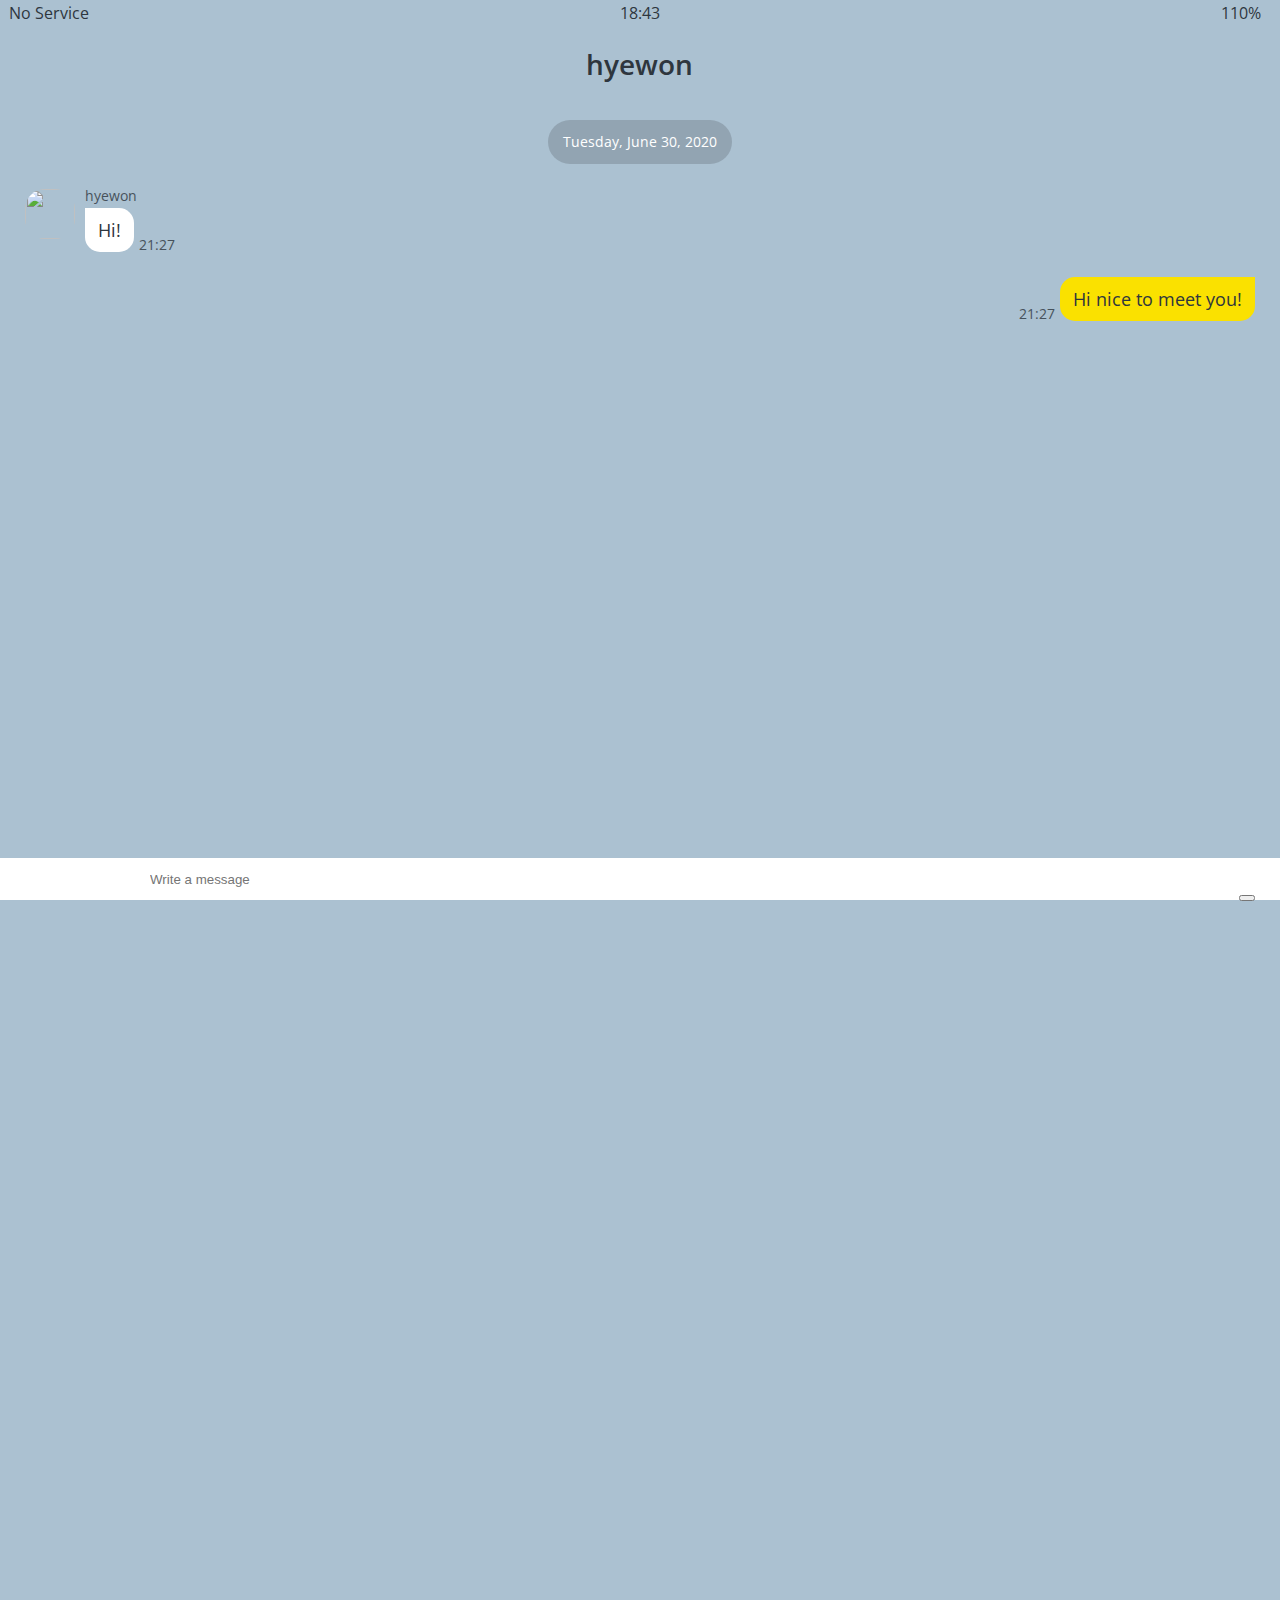
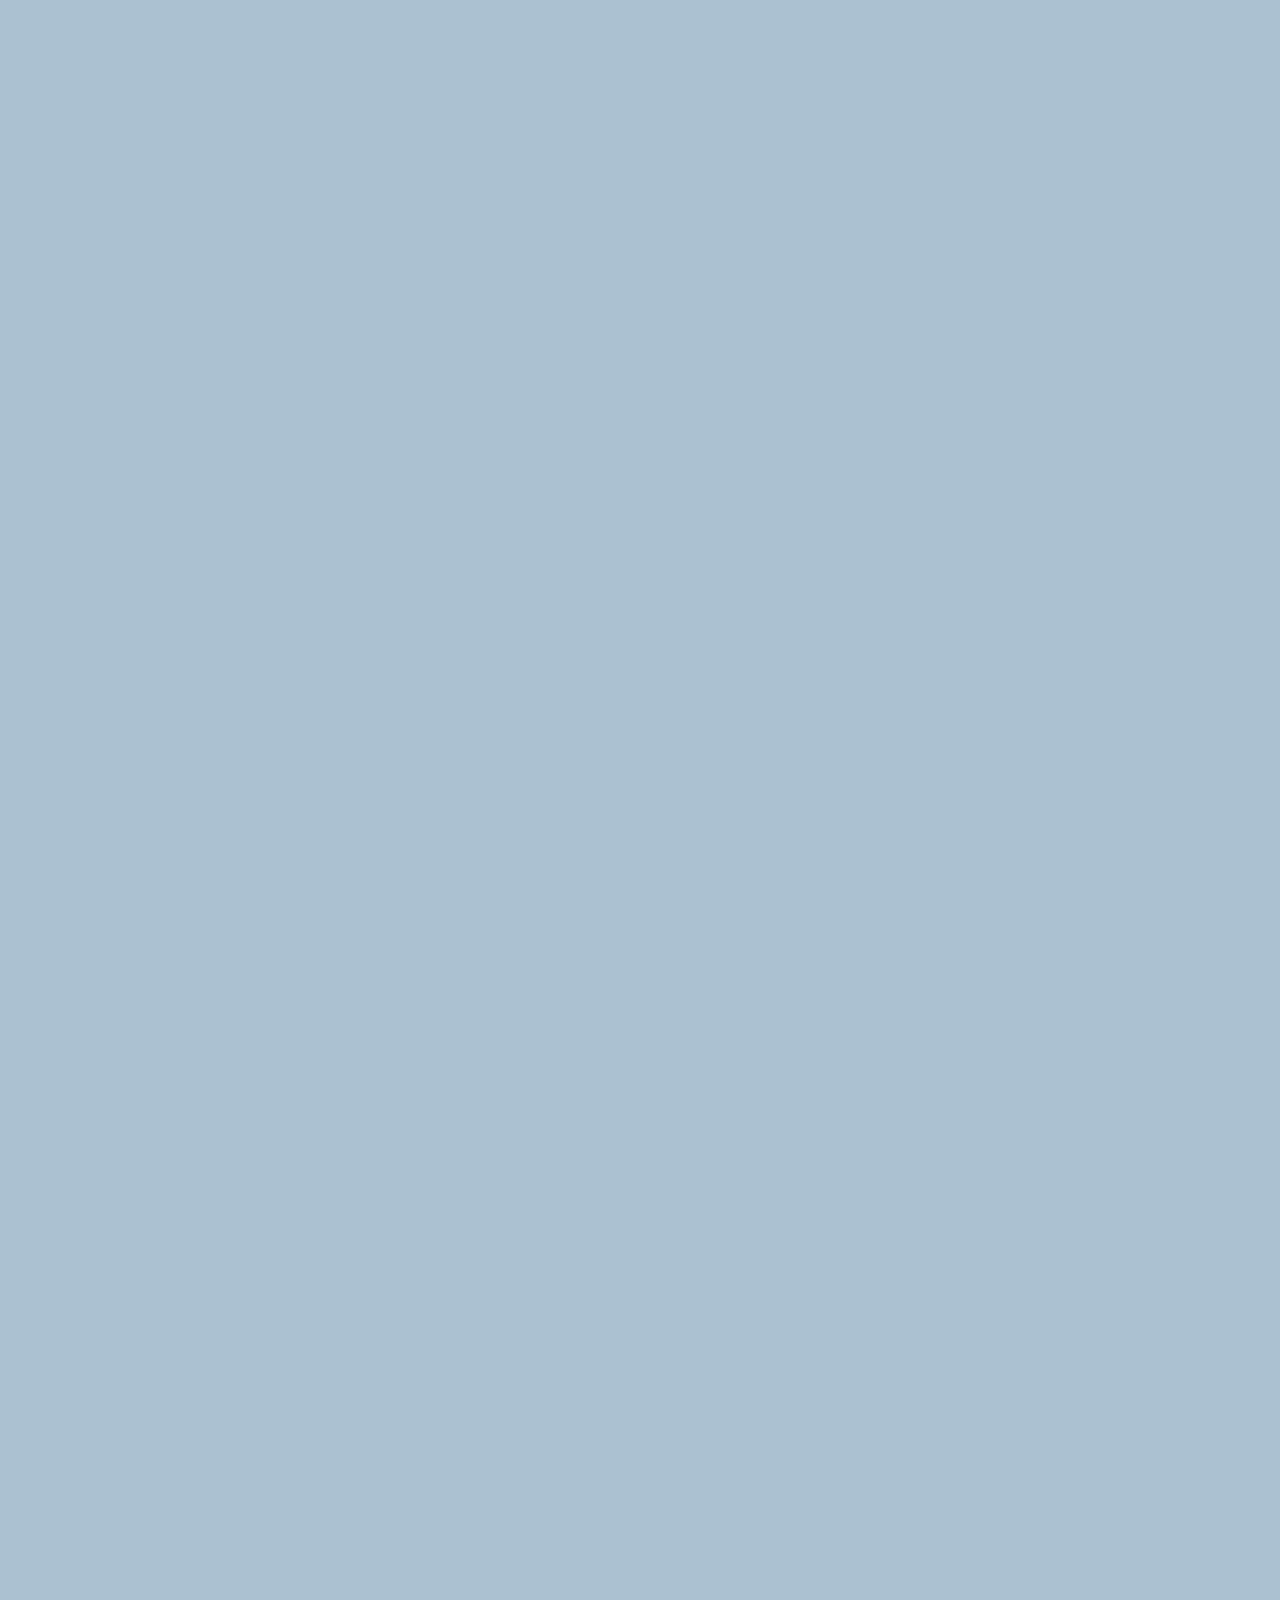
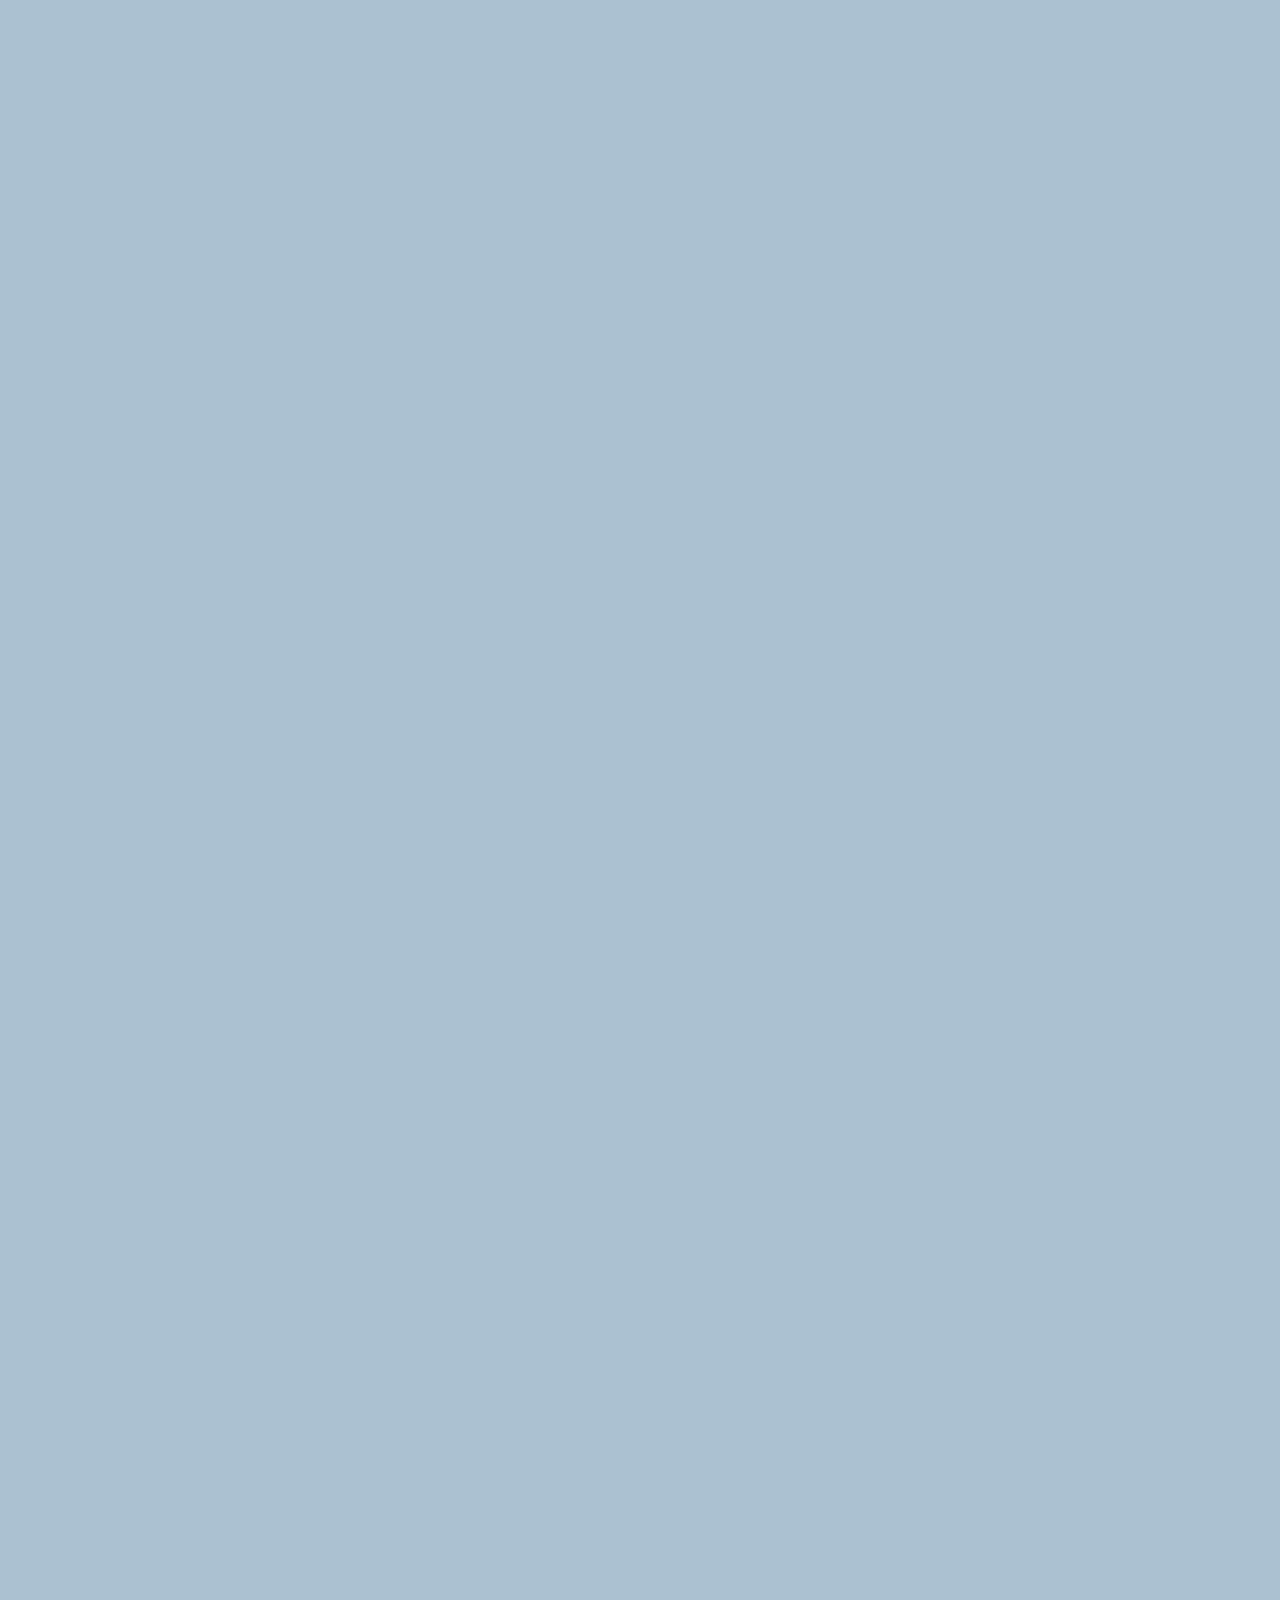
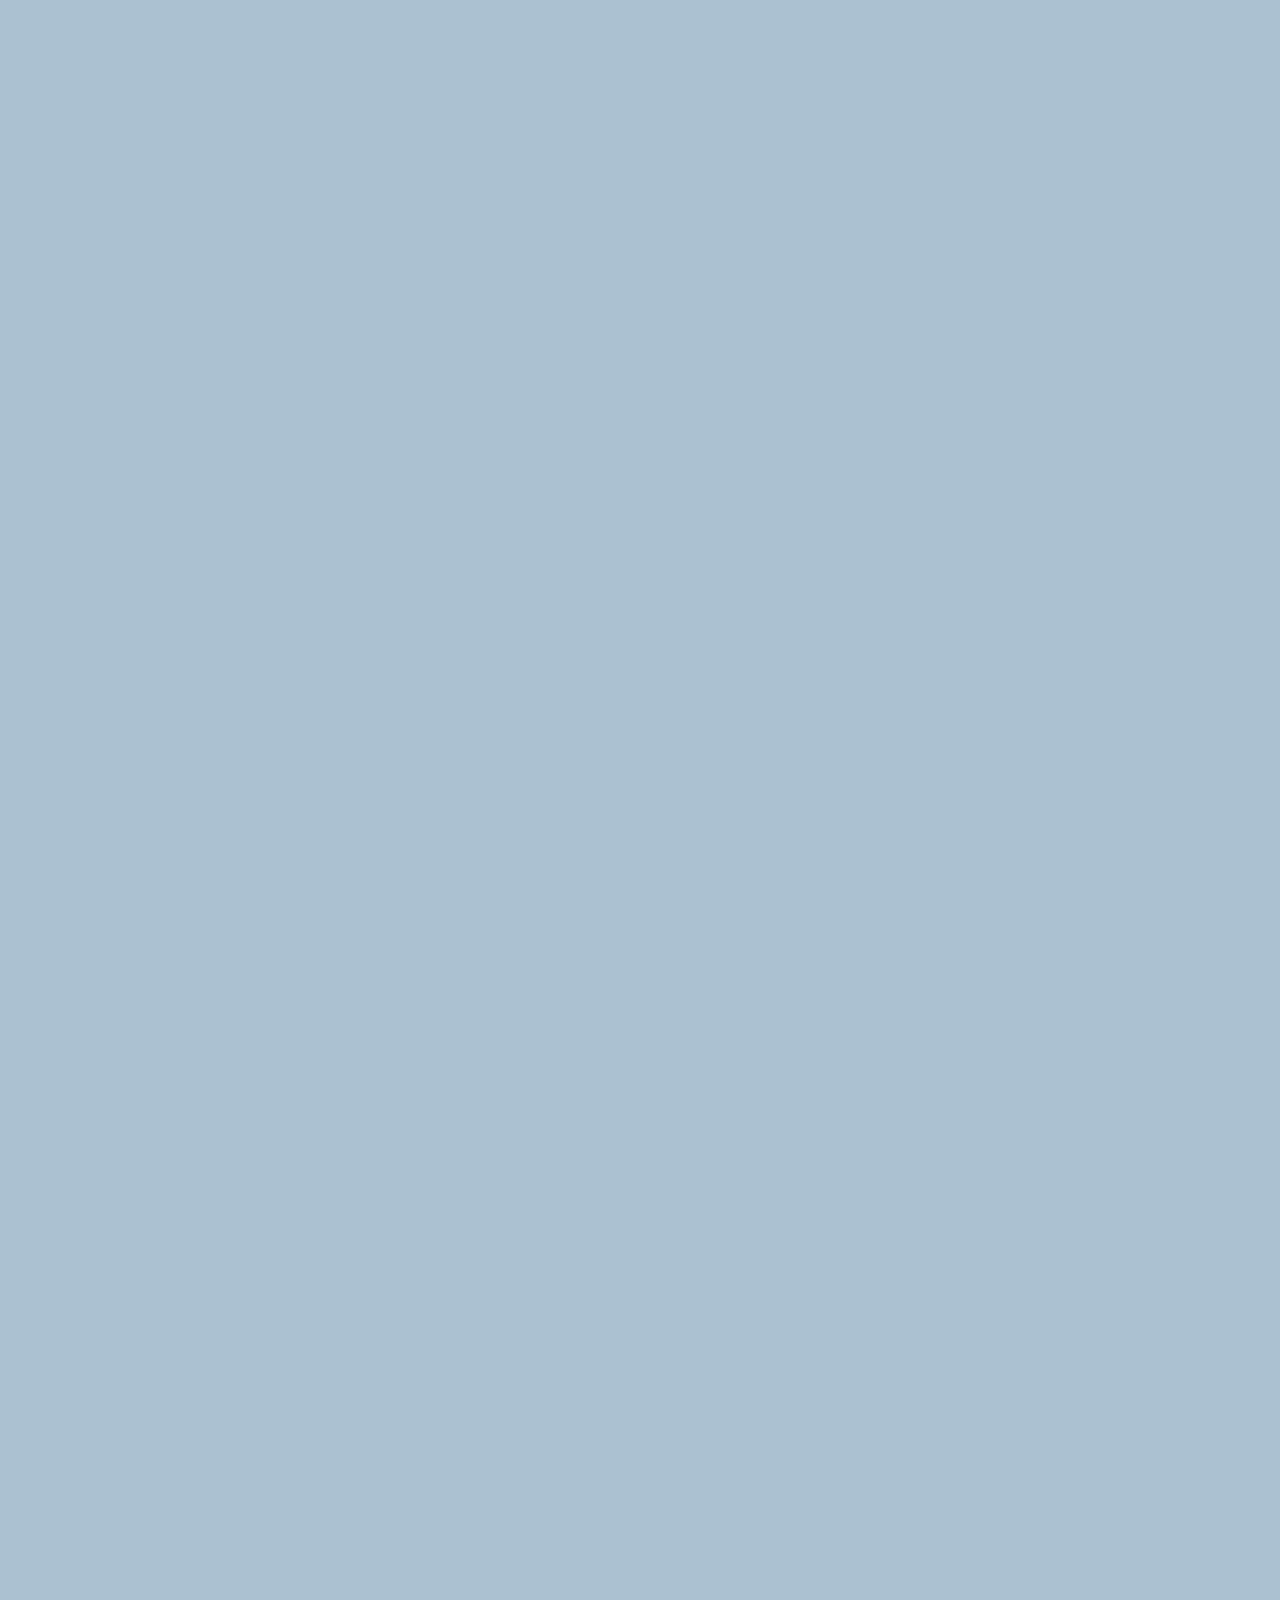
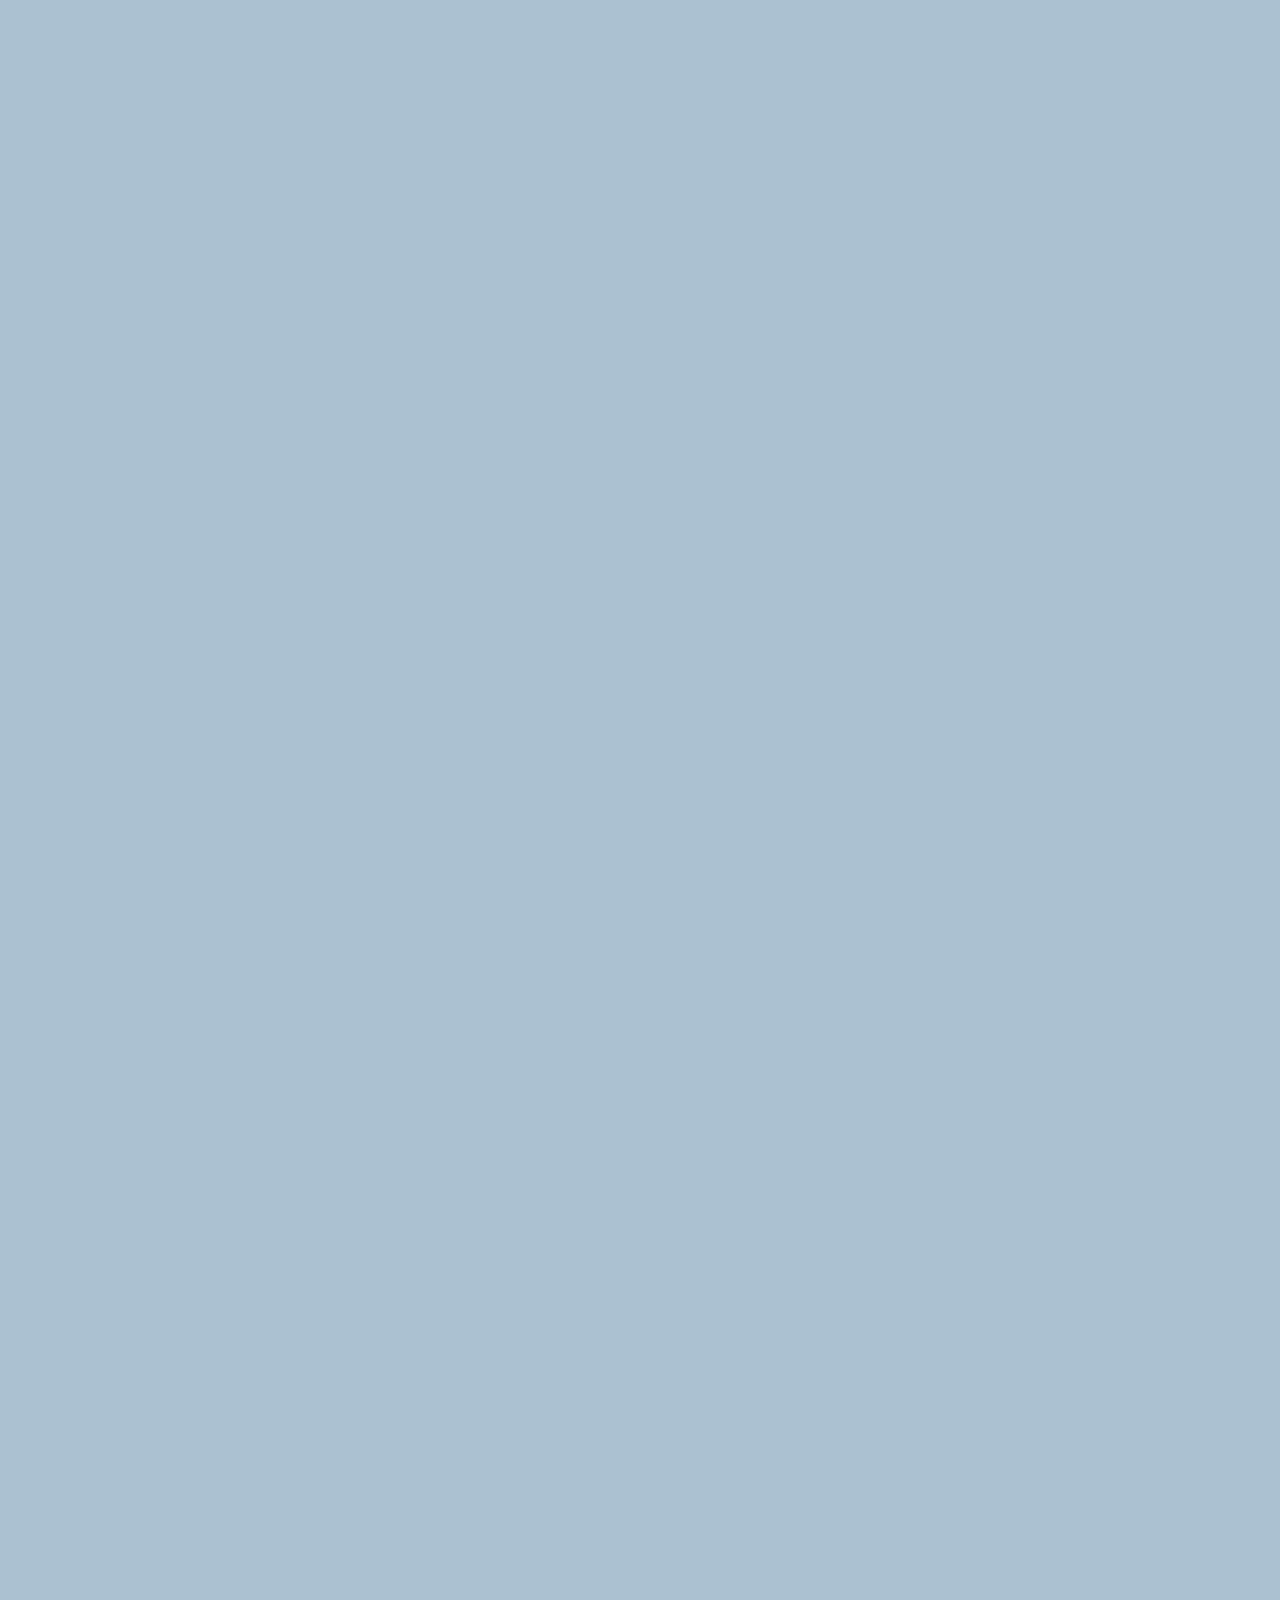
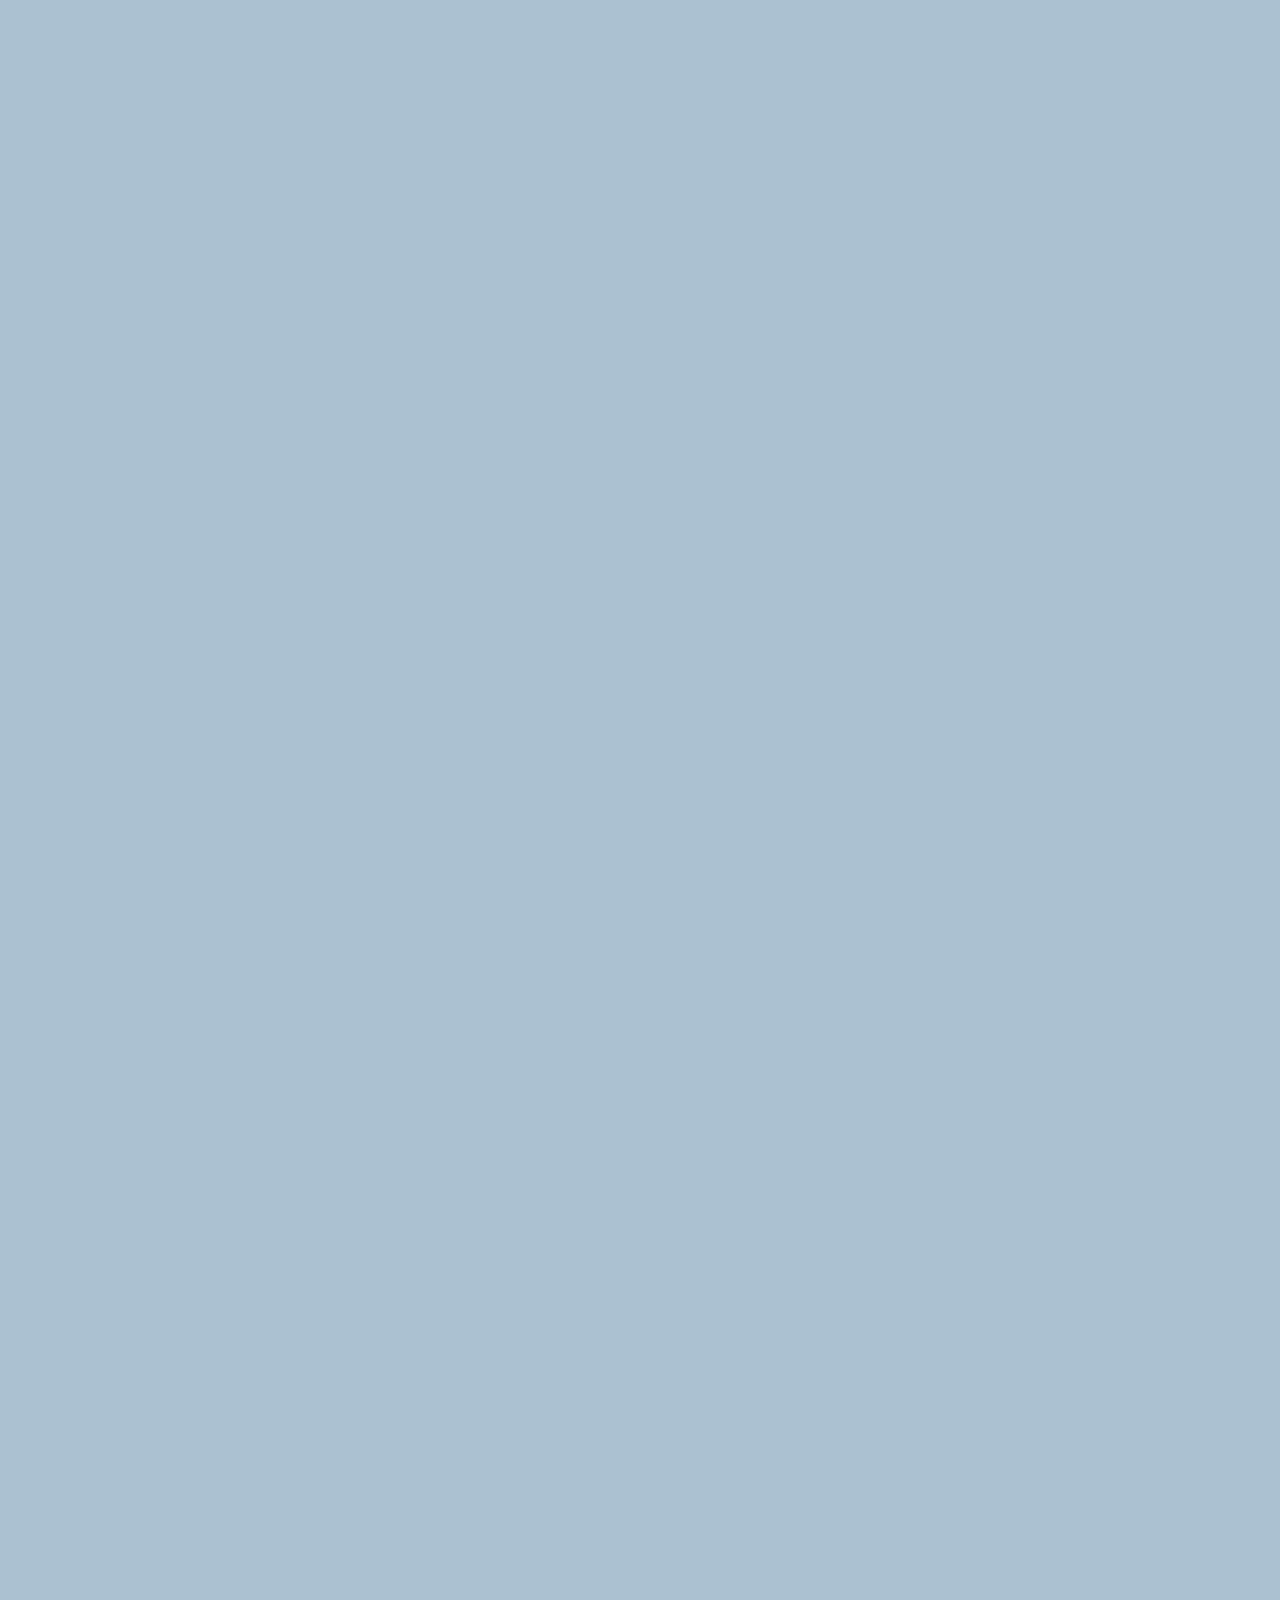
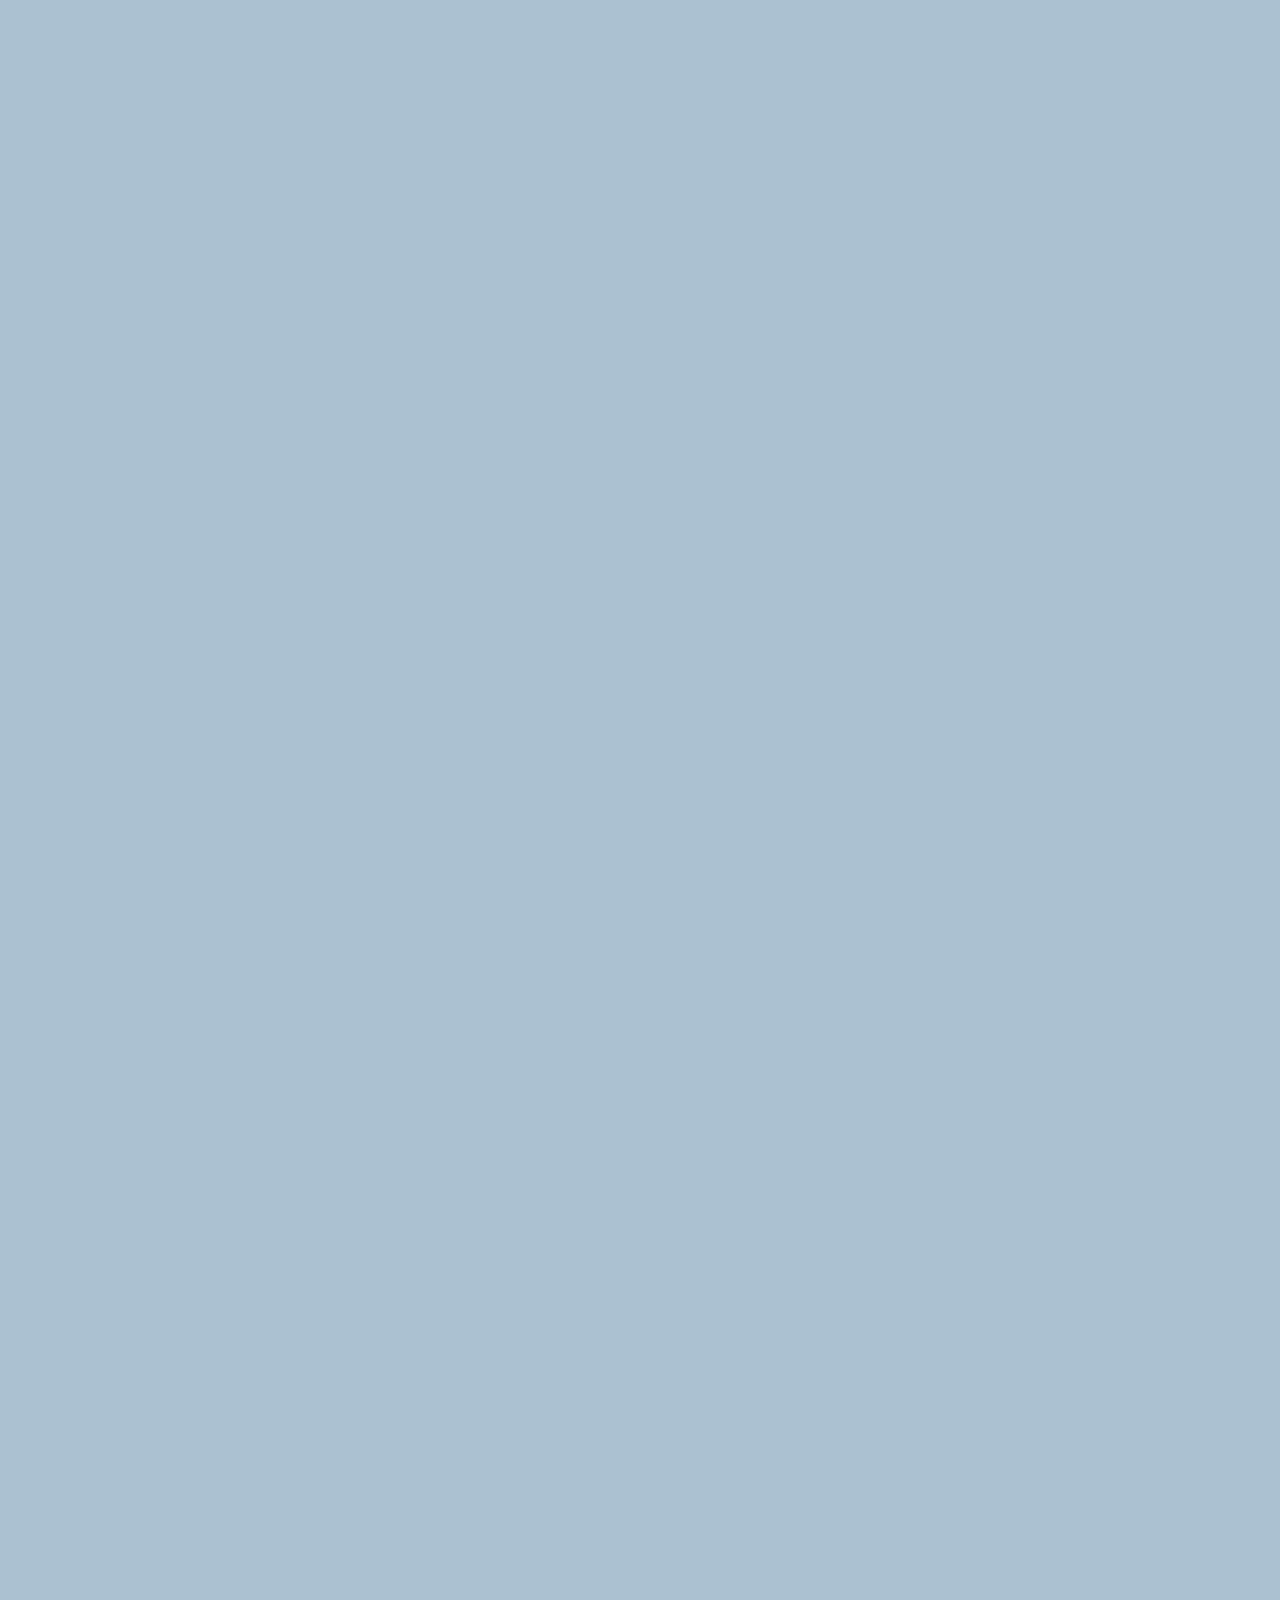
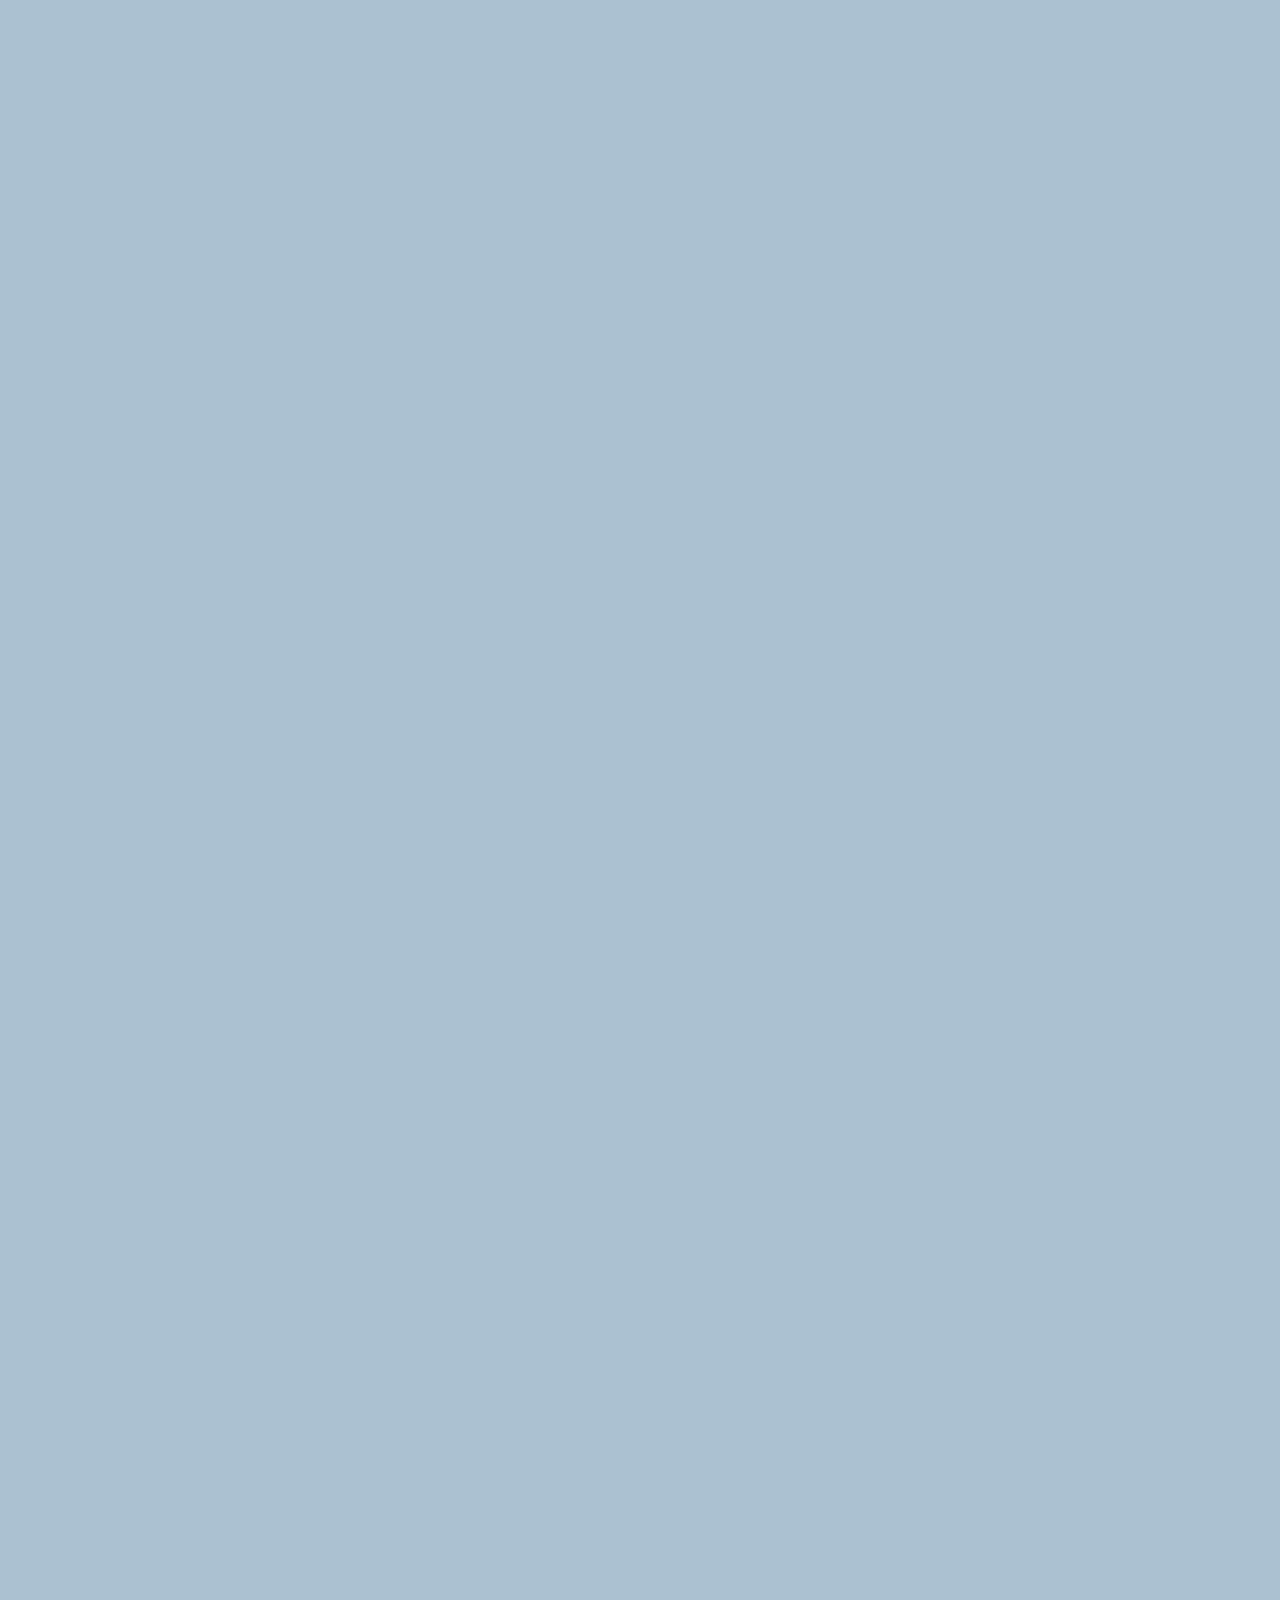
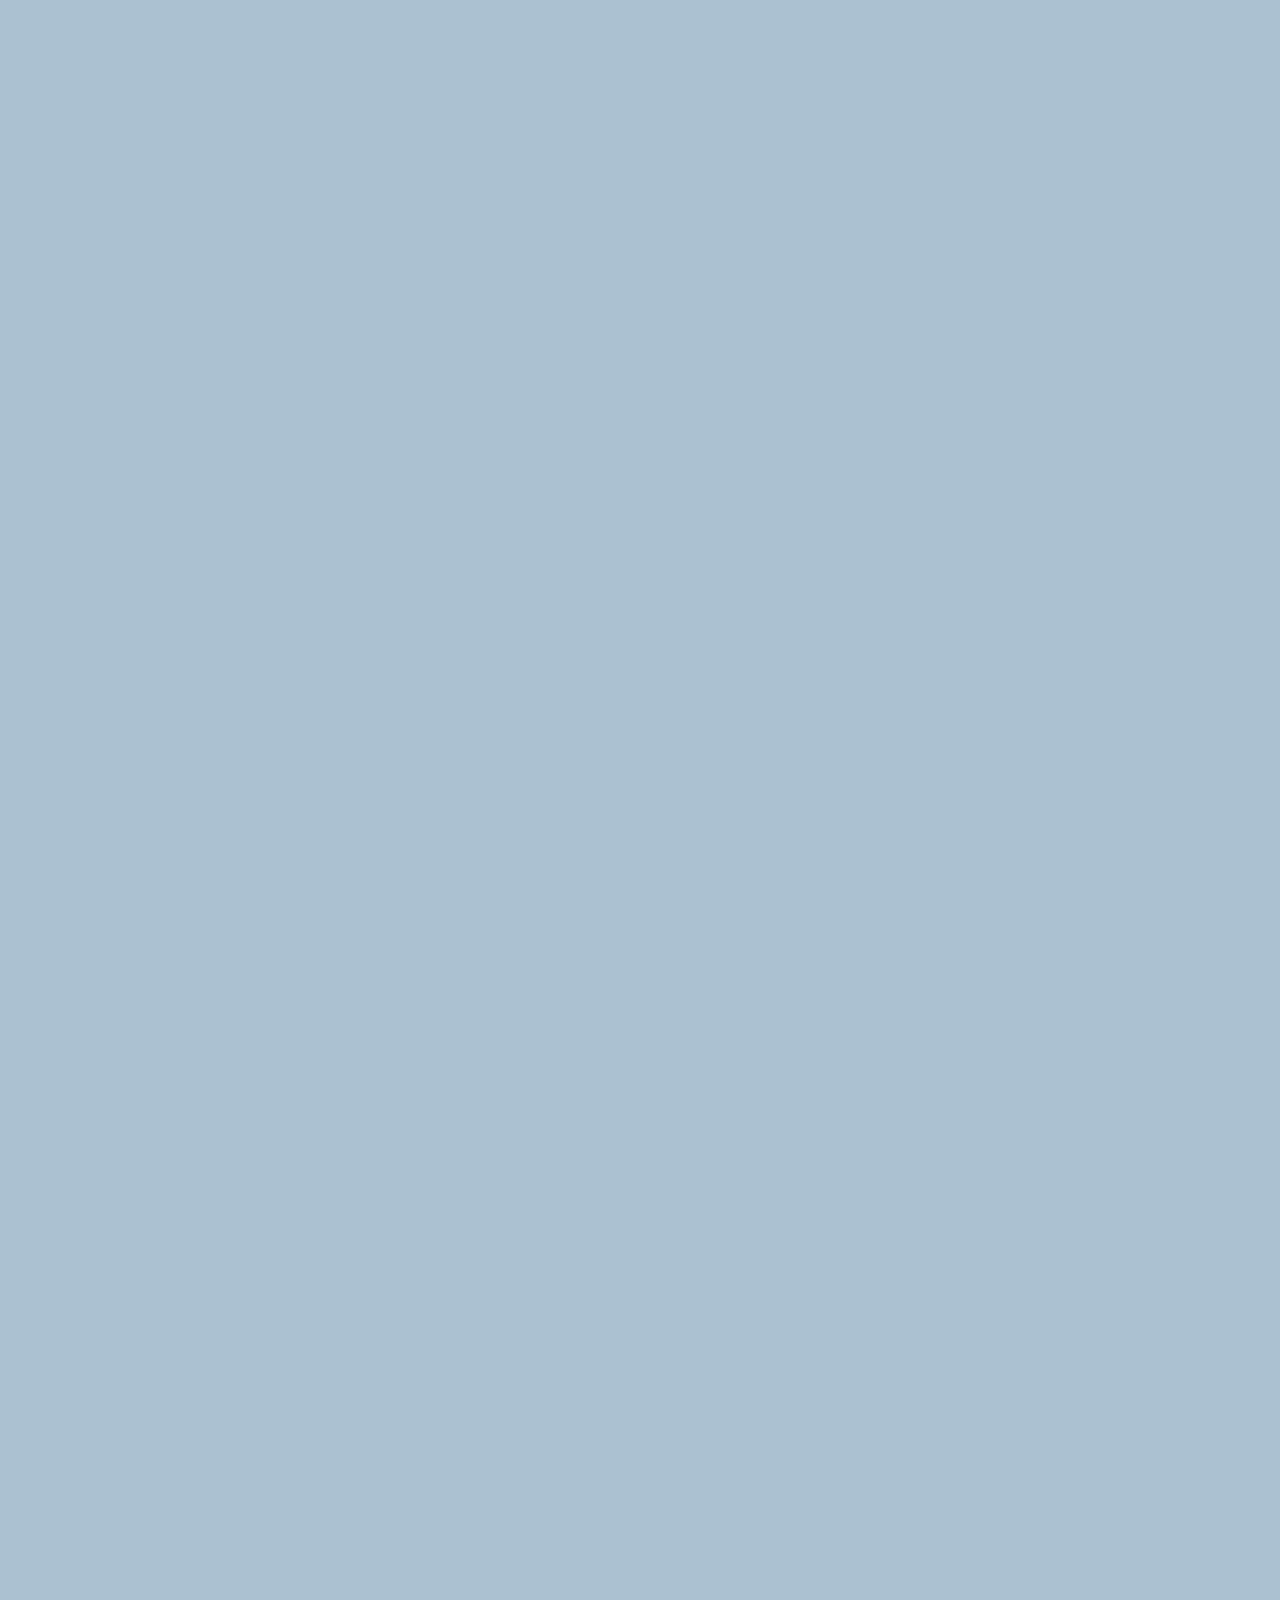
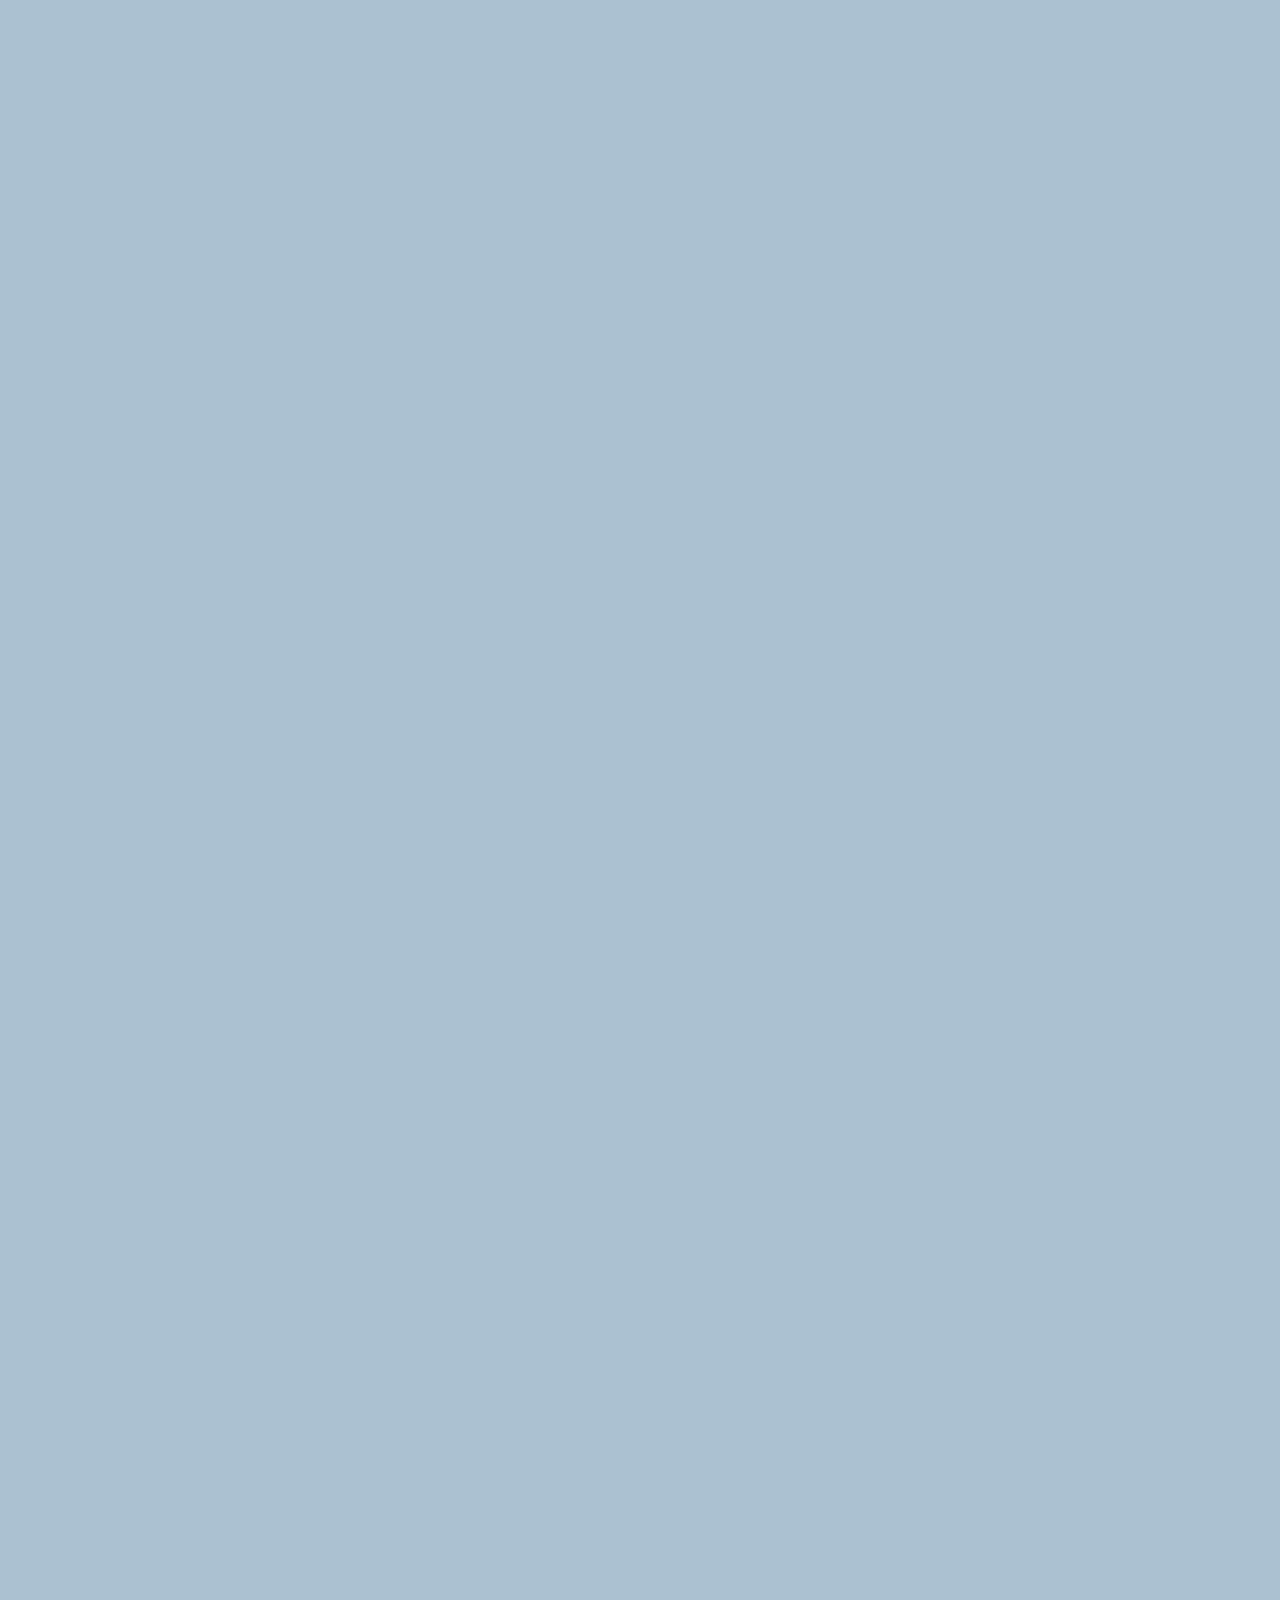
==== chat.html @ 26c281b2 "2022-09-06" ====
<!DOCTYPE html>
<html lang="en">
<head>
    <link rel="stylesheet" href="css/style.css">
    <meta charset="UTF-8">
    <meta http-equiv="X-UA-Compatible" content="IE=edge">
    <meta name="viewport" content="width=device-width, initial-scale=1.0">
    <title>Chat - Kokoa Talk</title>
</head>

<body id="chat-screen">
    <div class="status-bar">
      <div class="status-bar__column">
        <span>No Service</span>
        <i class="fas fa-wifi"></i>
      </div>
      <div class="status-bar__column">
        <span>18:43</span>
      </div>
      <div class="status-bar__column">
        <span>110%</span>
        <i class="fas fa-battery-full fa-lg"></i>
        <i class="fas fa-bolt"></i>
      </div>
    </div>

    <header class="alt-header">
      <div class="alt-header__column">
        <a href="chats.html">
          <i class="fas fa-angle-left fa-2x"></i>
        </a>
      </div>
      <div class="alt-header__column">
        <h1 class="alt-header__title">hyewon</h1>
      </div>
      <div class="alt-header__column">
        <span><i class="fas fa-search fa-lg"></i></span>
        <span><i class="fas fa-bars fa-lg"></i></span>
      </div>
    </header>

    <main class="main-screen main-chat">
        <div class="chat__timestamp">
            Tuesday, June 30, 2020
        </div>
        <div class="message-row">
            <img src="file:///C:/Users/arisc/Desktop/IMG_1546.jpg">
            <div class="message-row__content">
                <span class="message__author">hyewon</span>
                <div class="message__info">
                    <span class="message__bubble">Hi!</span>
                    <span class="message__time">21:27</span>
                </div>
            </div>
        </div>

        <div class="message-row message-row__own">
            <div class="message-row__content">
                <div class="message__info">
                    <span class="message__bubble">Hi nice to meet you!</span>
                    <span class="message__time">21:27</span>
                </div>
            </div>
        </div>  
    </main>

    <form class="reply">
        <div class="reply__column">
            <i class="far fa-plus-square"></i>
        </div>
        <div class="reply__column">
            <input type="text" placeholder="Write a message" />
            <i class="far fa-smile-beam"></i>
            <button>
                <i class="fas fa-arrow-up"></i>
            </button>
        </div>
    </form>
     


    <script
    src="https://kit.fontawesome.com/6478f529f2.js"
    crossorigin="anonymous"
  ></script>
</body>
</html>
---- css/style.css ----
@import url('https://fonts.googleapis.com/css2?family=Open+Sans:wght@400;600&family=Yellowtail&display=swap');

@import "reset.css";
@import "variables.css";

/* components */
@import "components/status-bar.css";
@import "components/nav-bar.css";
@import "components/screen-header.css";
@import "components/alt-screen-header.css";
@import "components/user-component.css";
@import "components/badge.css";
@import "components/icon-row.css";
@import "alt-screen-header.css";


/* screens*/
@import "screens/login.css";
@import "screens/friends.css";
@import "screens/find.css";
@import "screens/more.css";
@import "screens/settings.css";
@import "screens/chat.css";

body {
    font-family: 'Open Sans', sans-serif;
    height: 1000vh;
    color: #2e363e;
} 

.welcome-header {
    margin:  90px 0px;
    text-align: center;
    display: flex;
    flex-direction: column;
    align-items: center;
}

.welcome-header__title { 
    margin-bottom: 20px;
    font-size: 25px;
}
    
.welcome-header__text {
    width: 60%;
    opacity: 70%;
}
    
.main-screen {
    padding: 0px var(--horizontial-space);
}
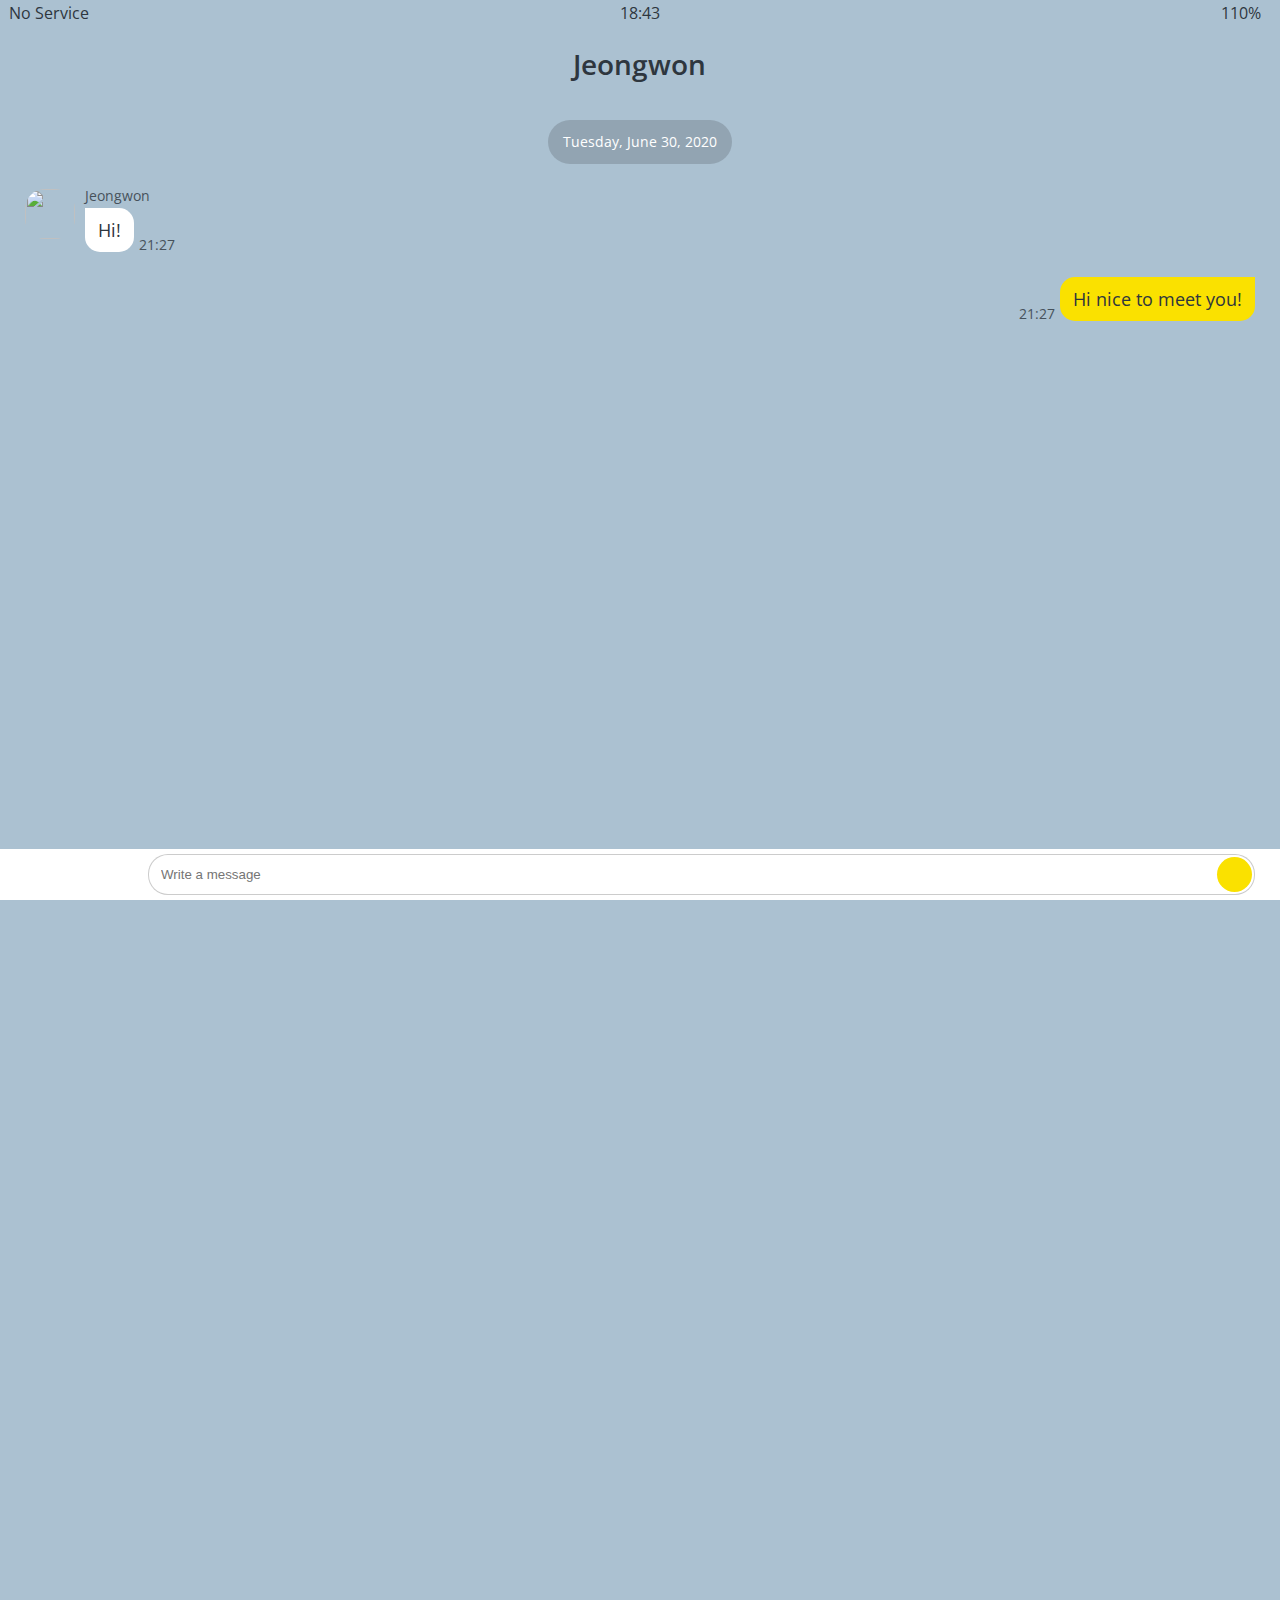
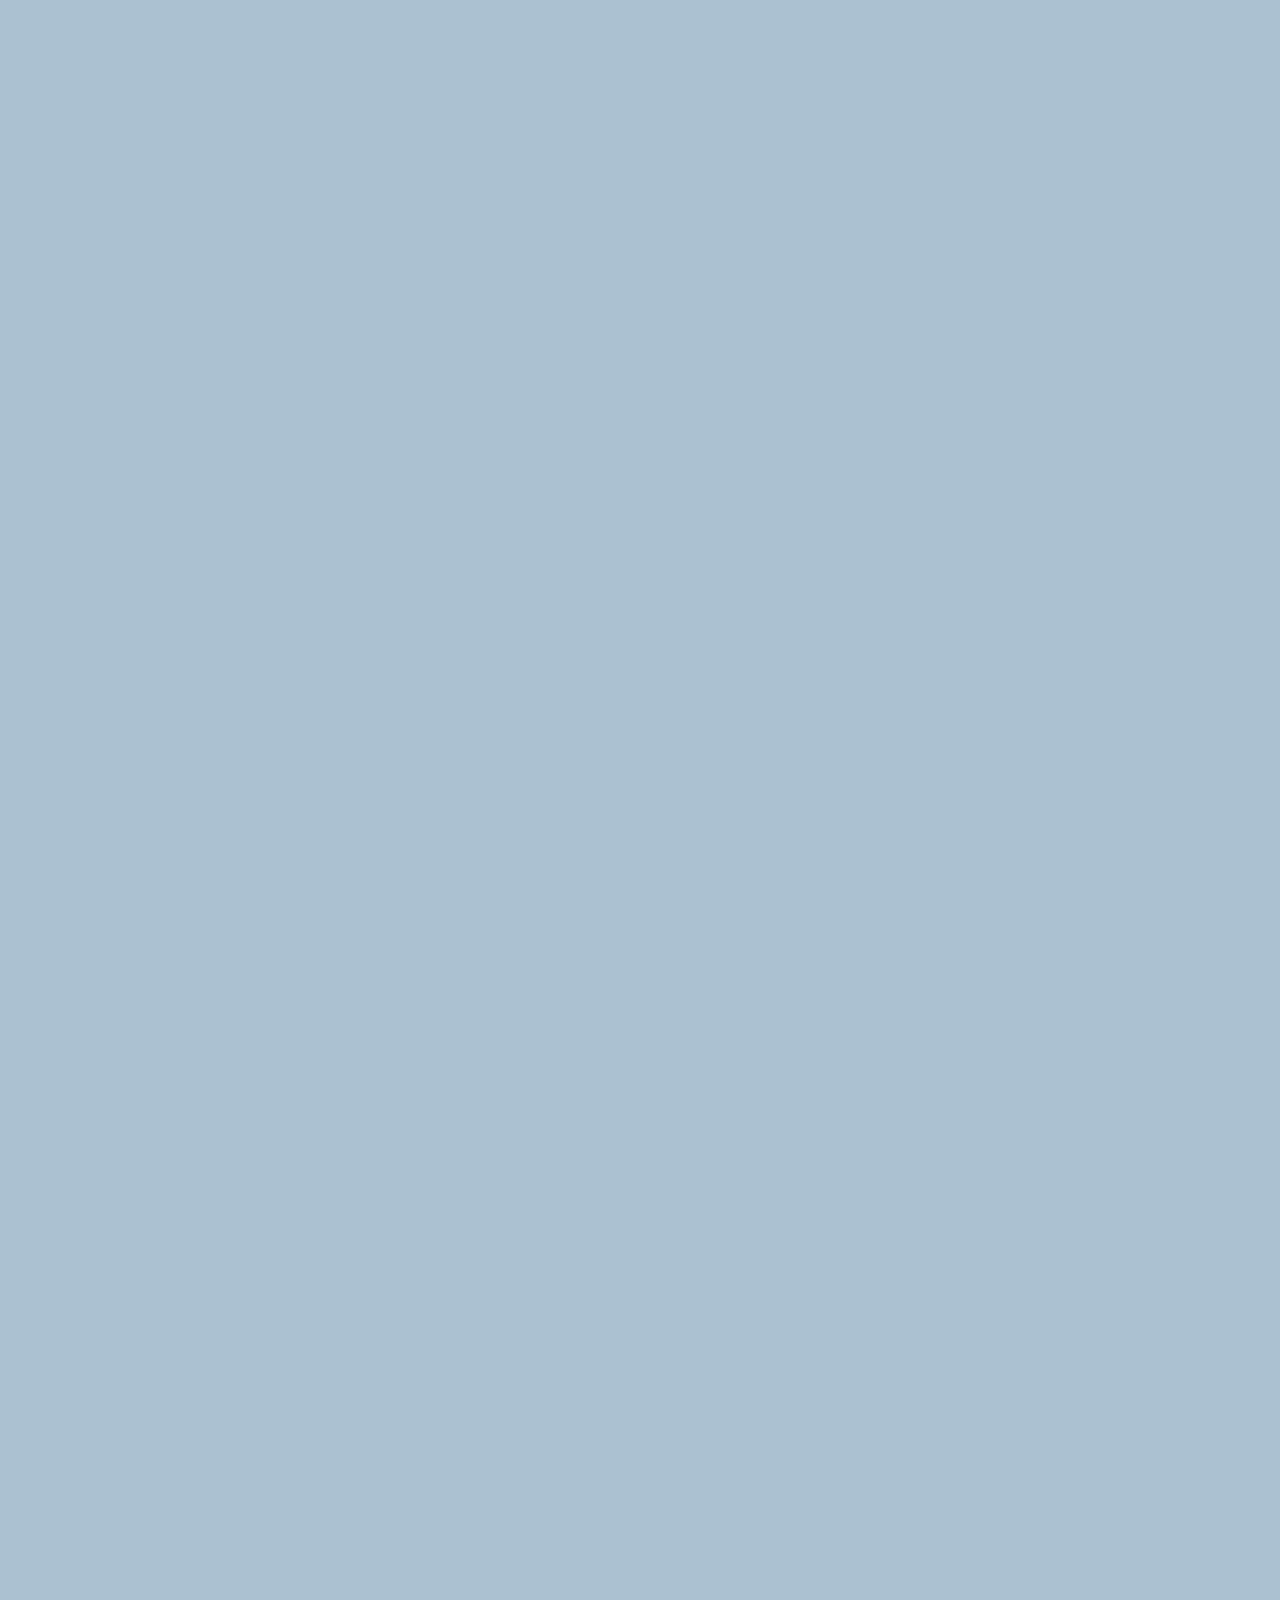
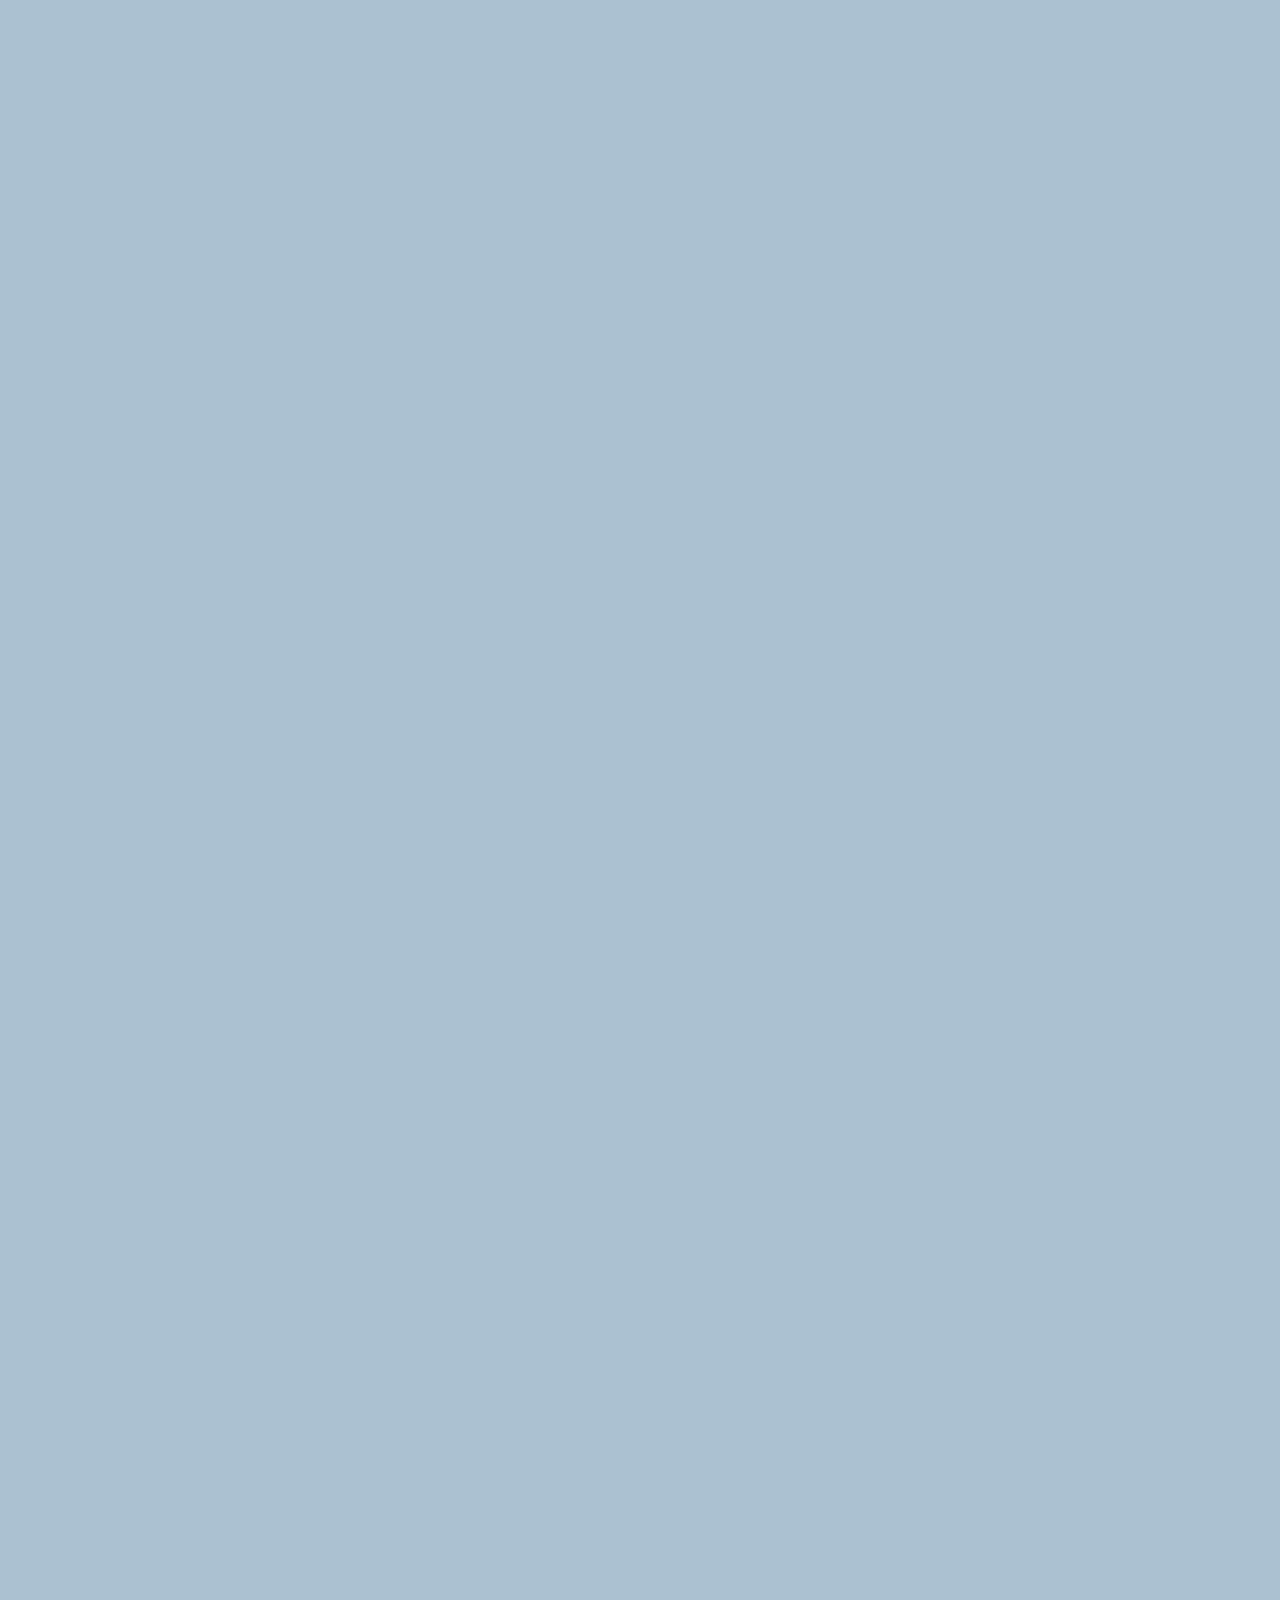
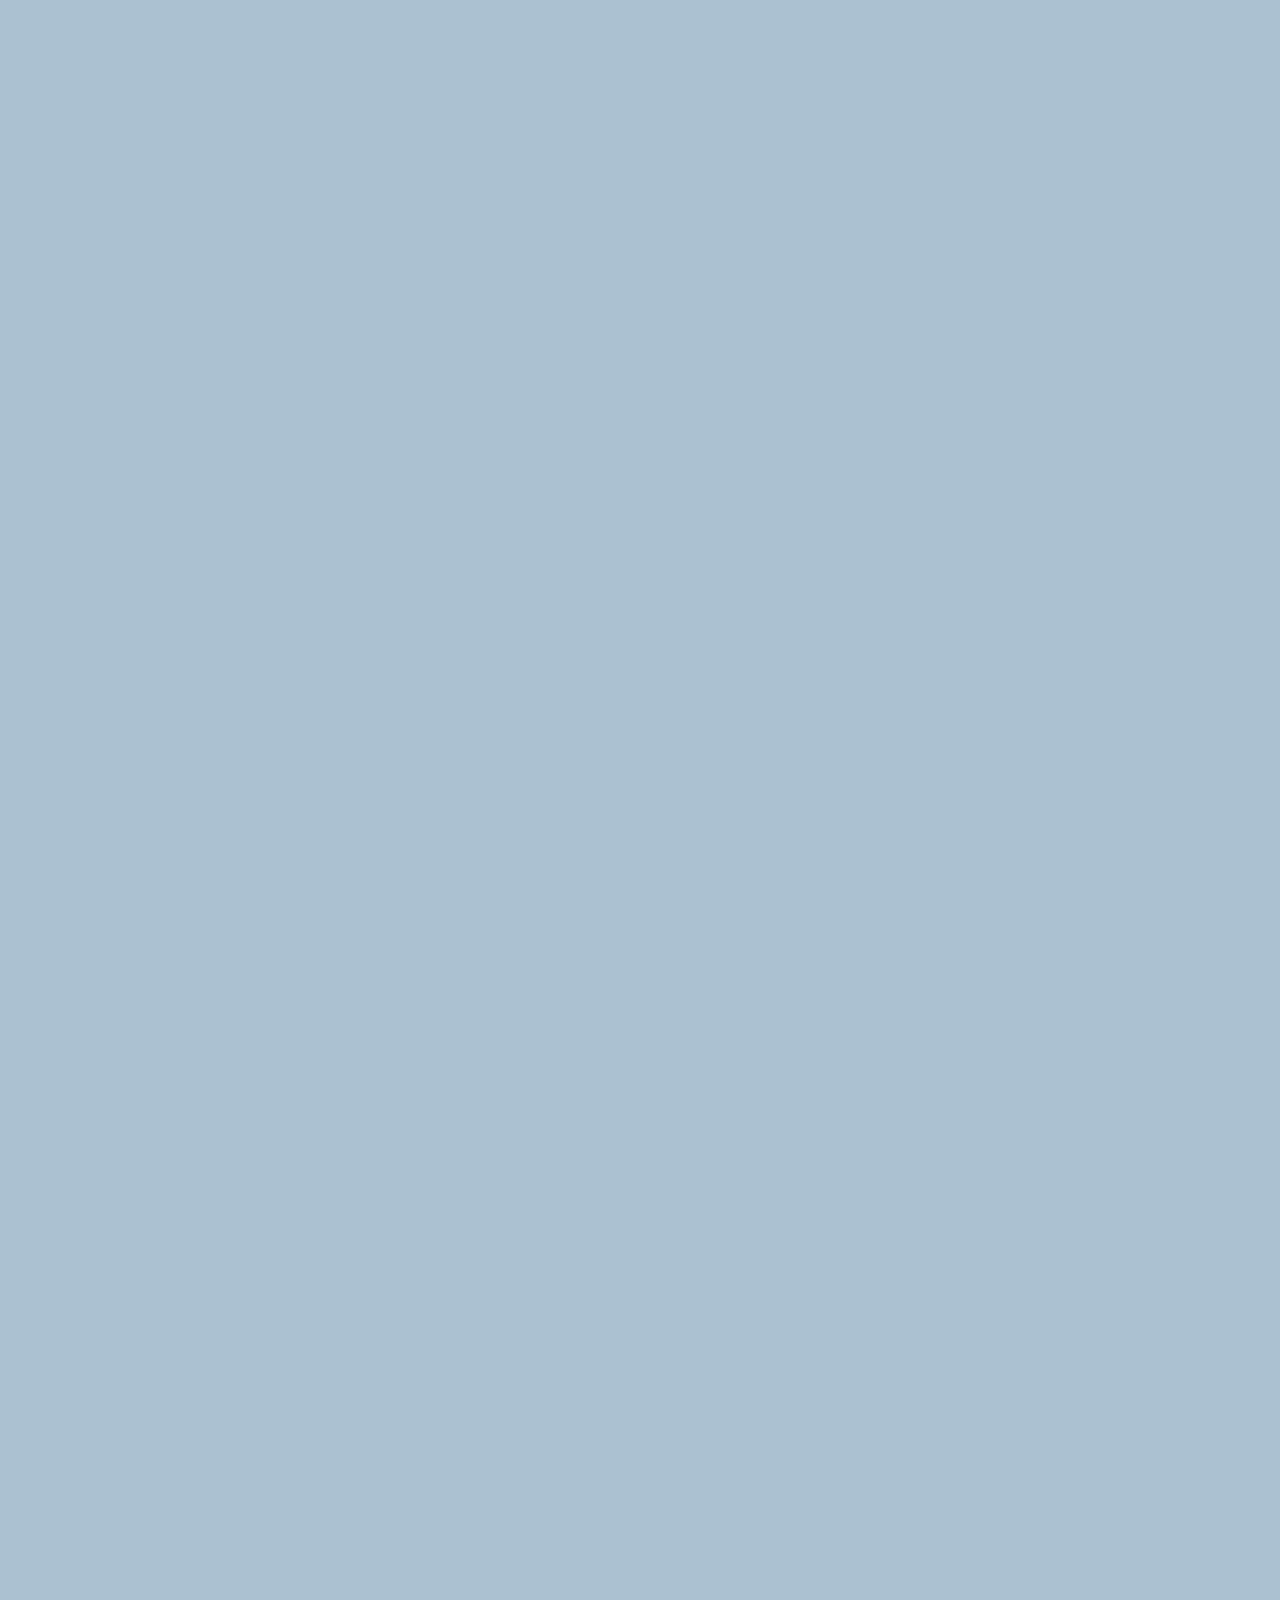
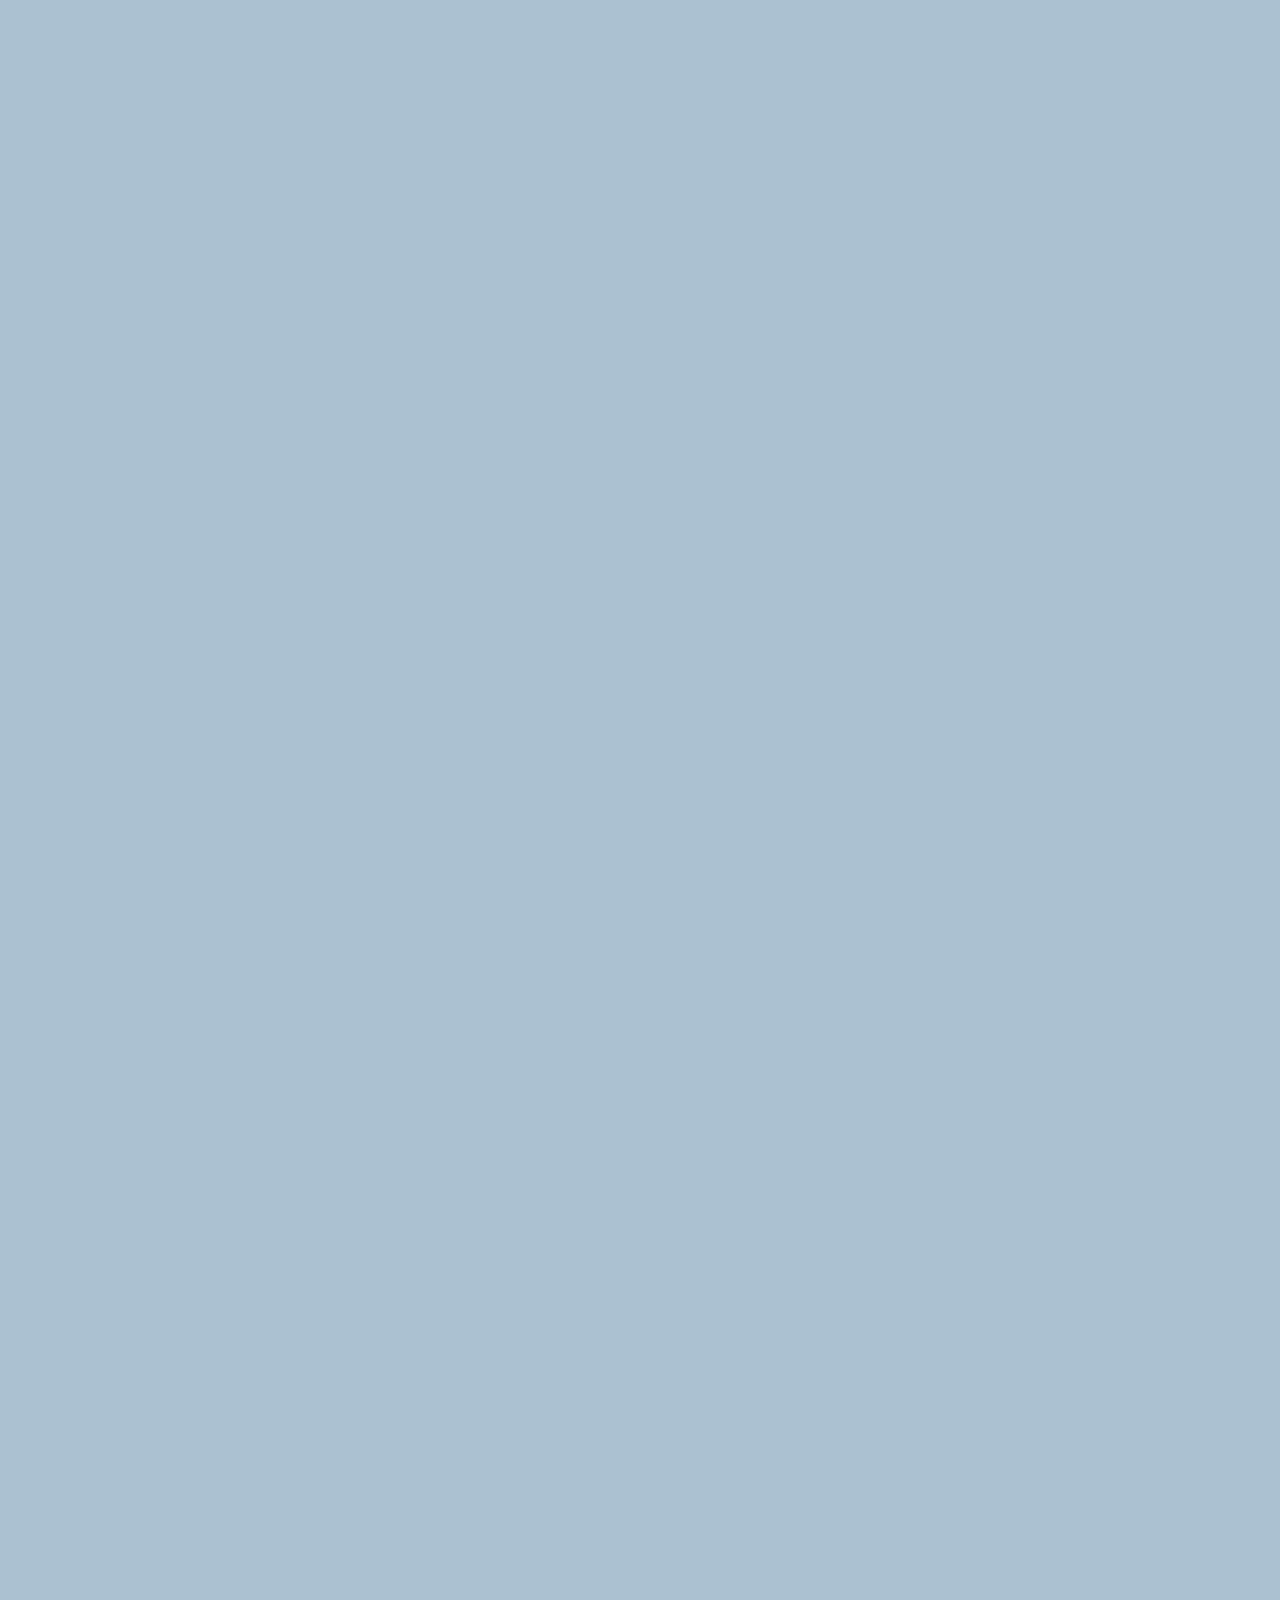
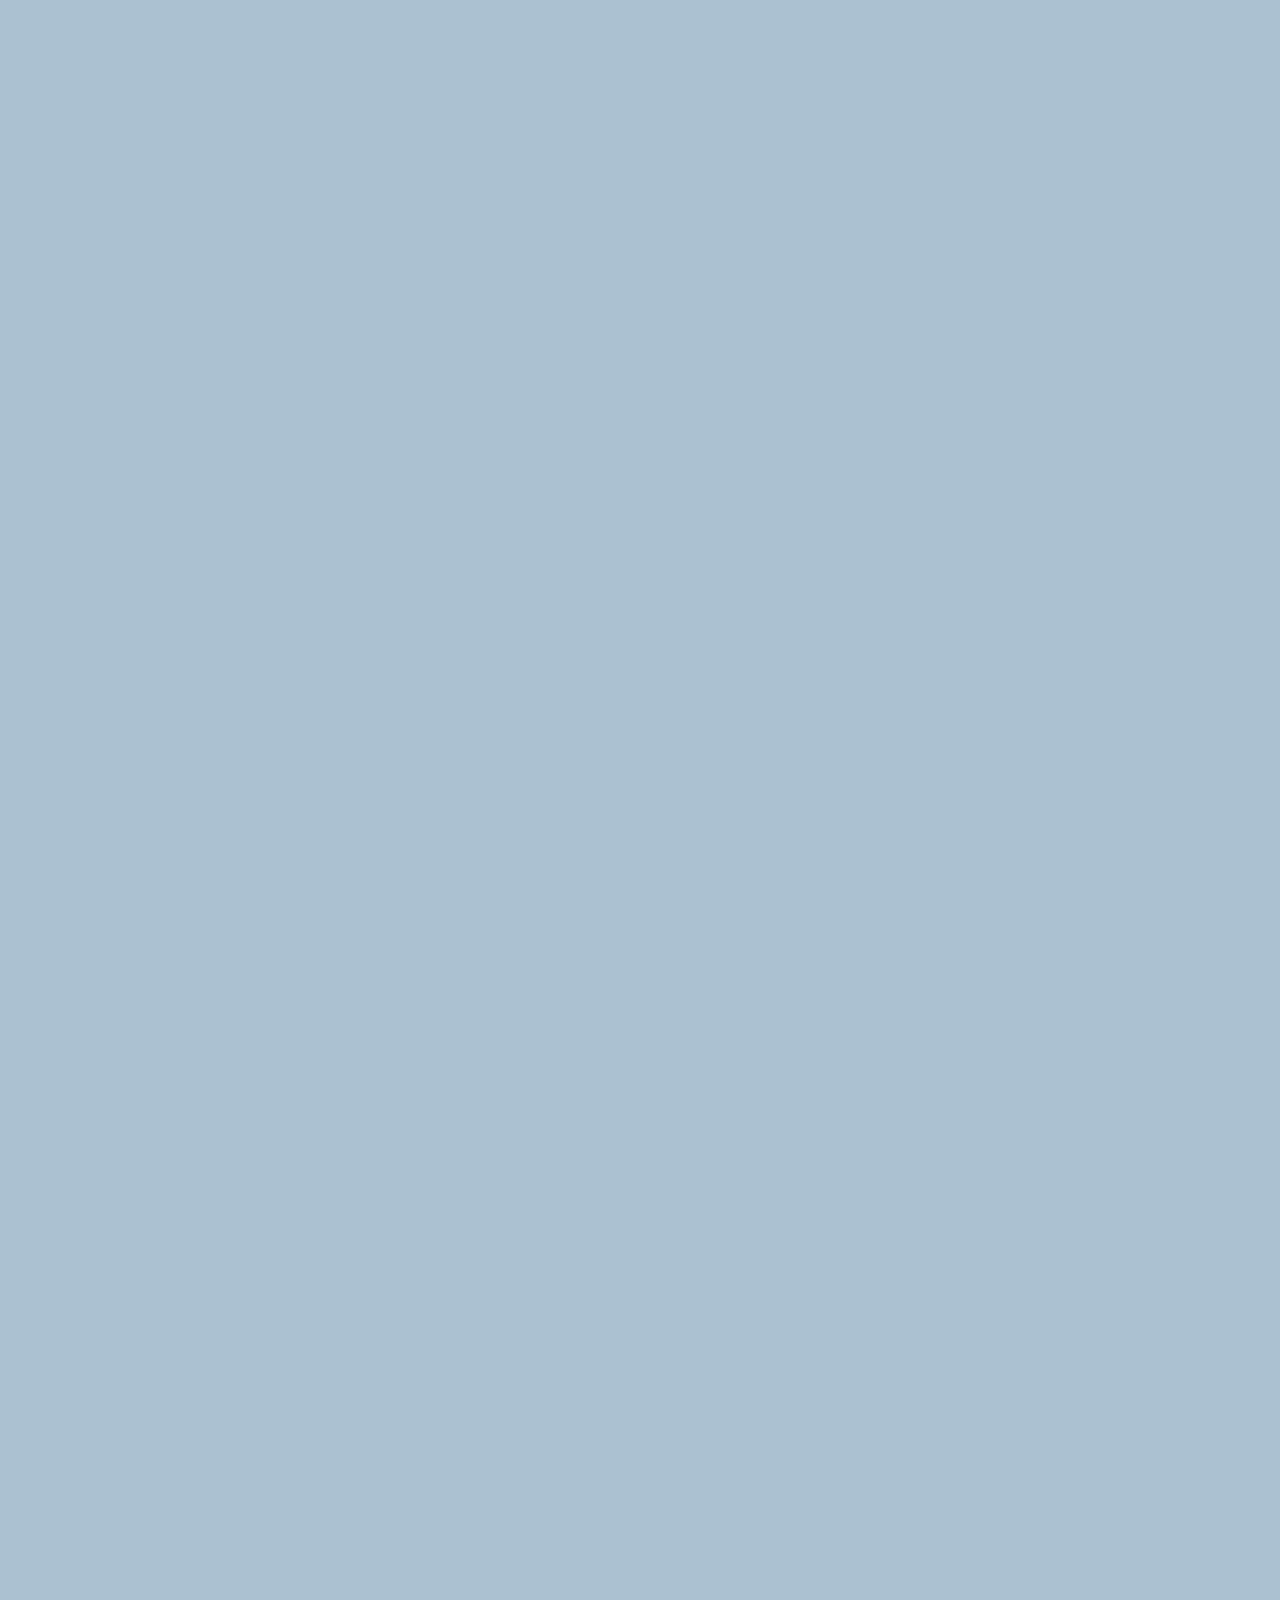
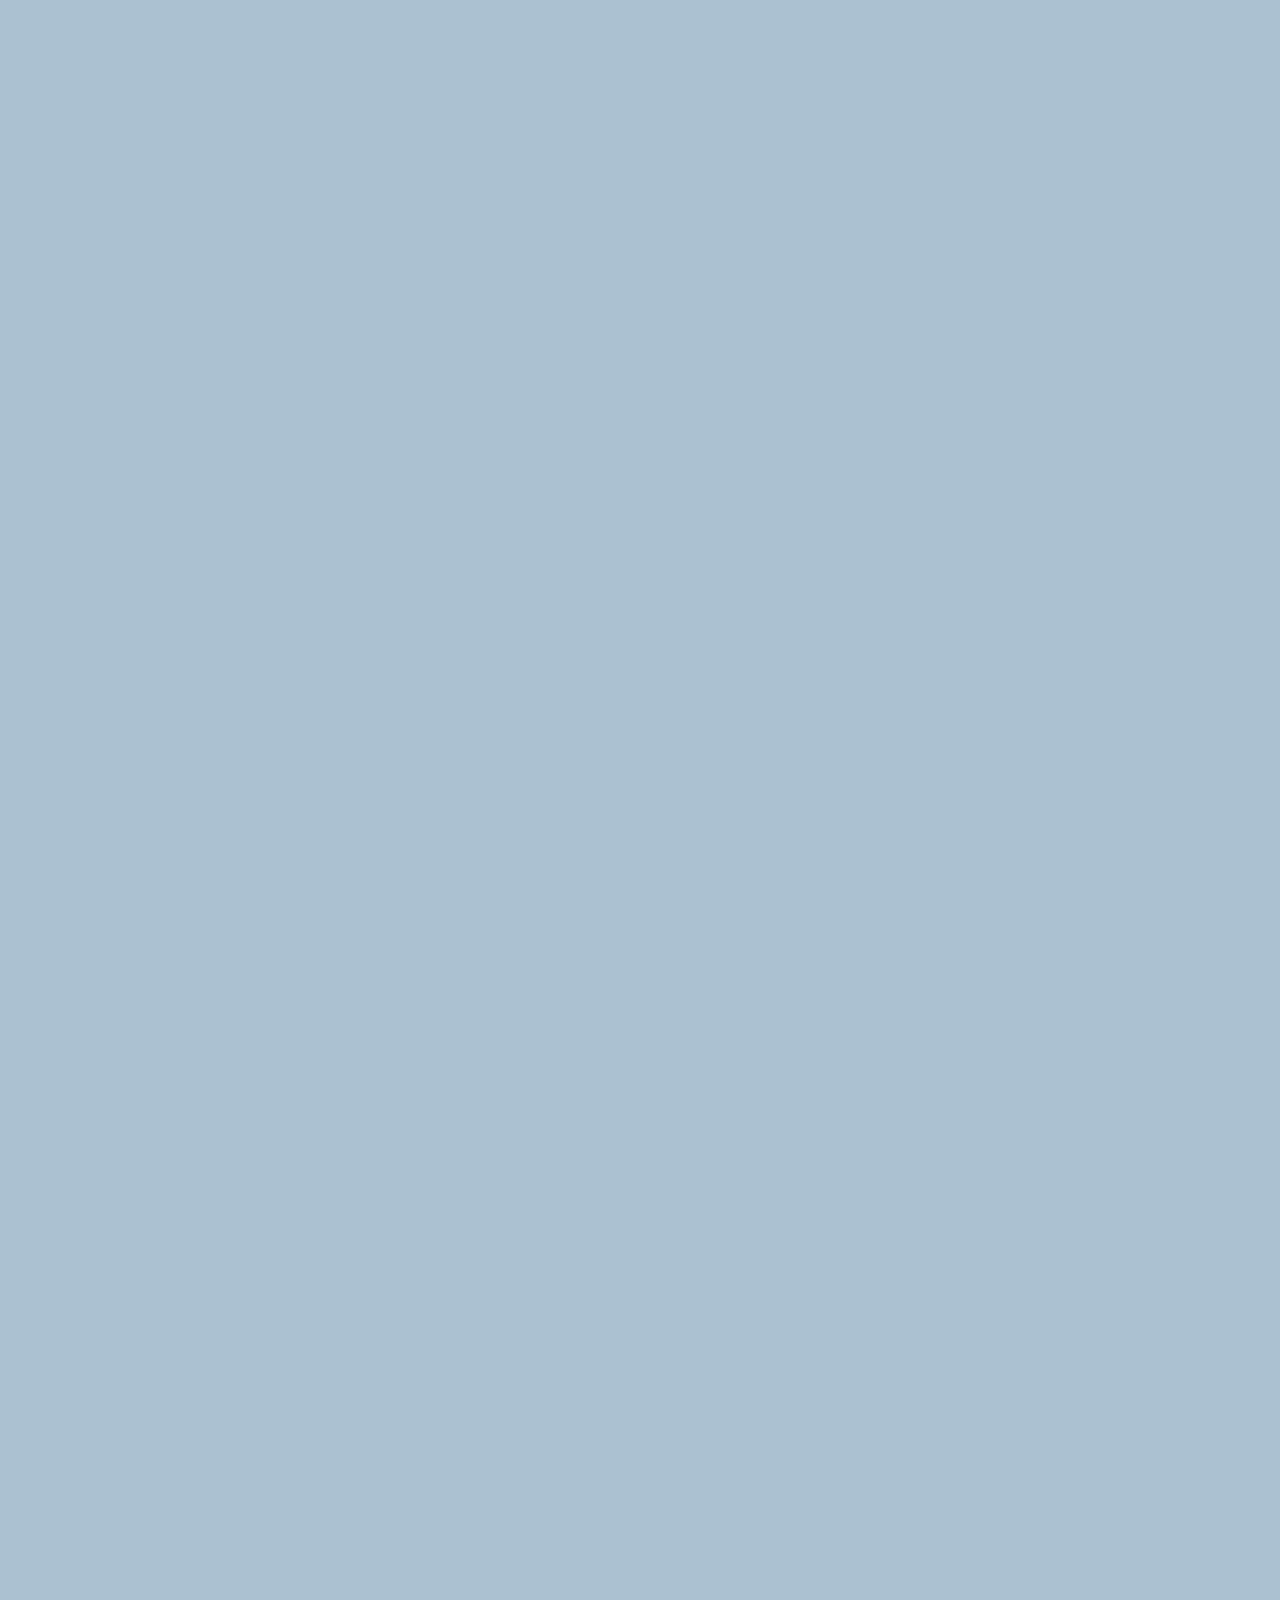
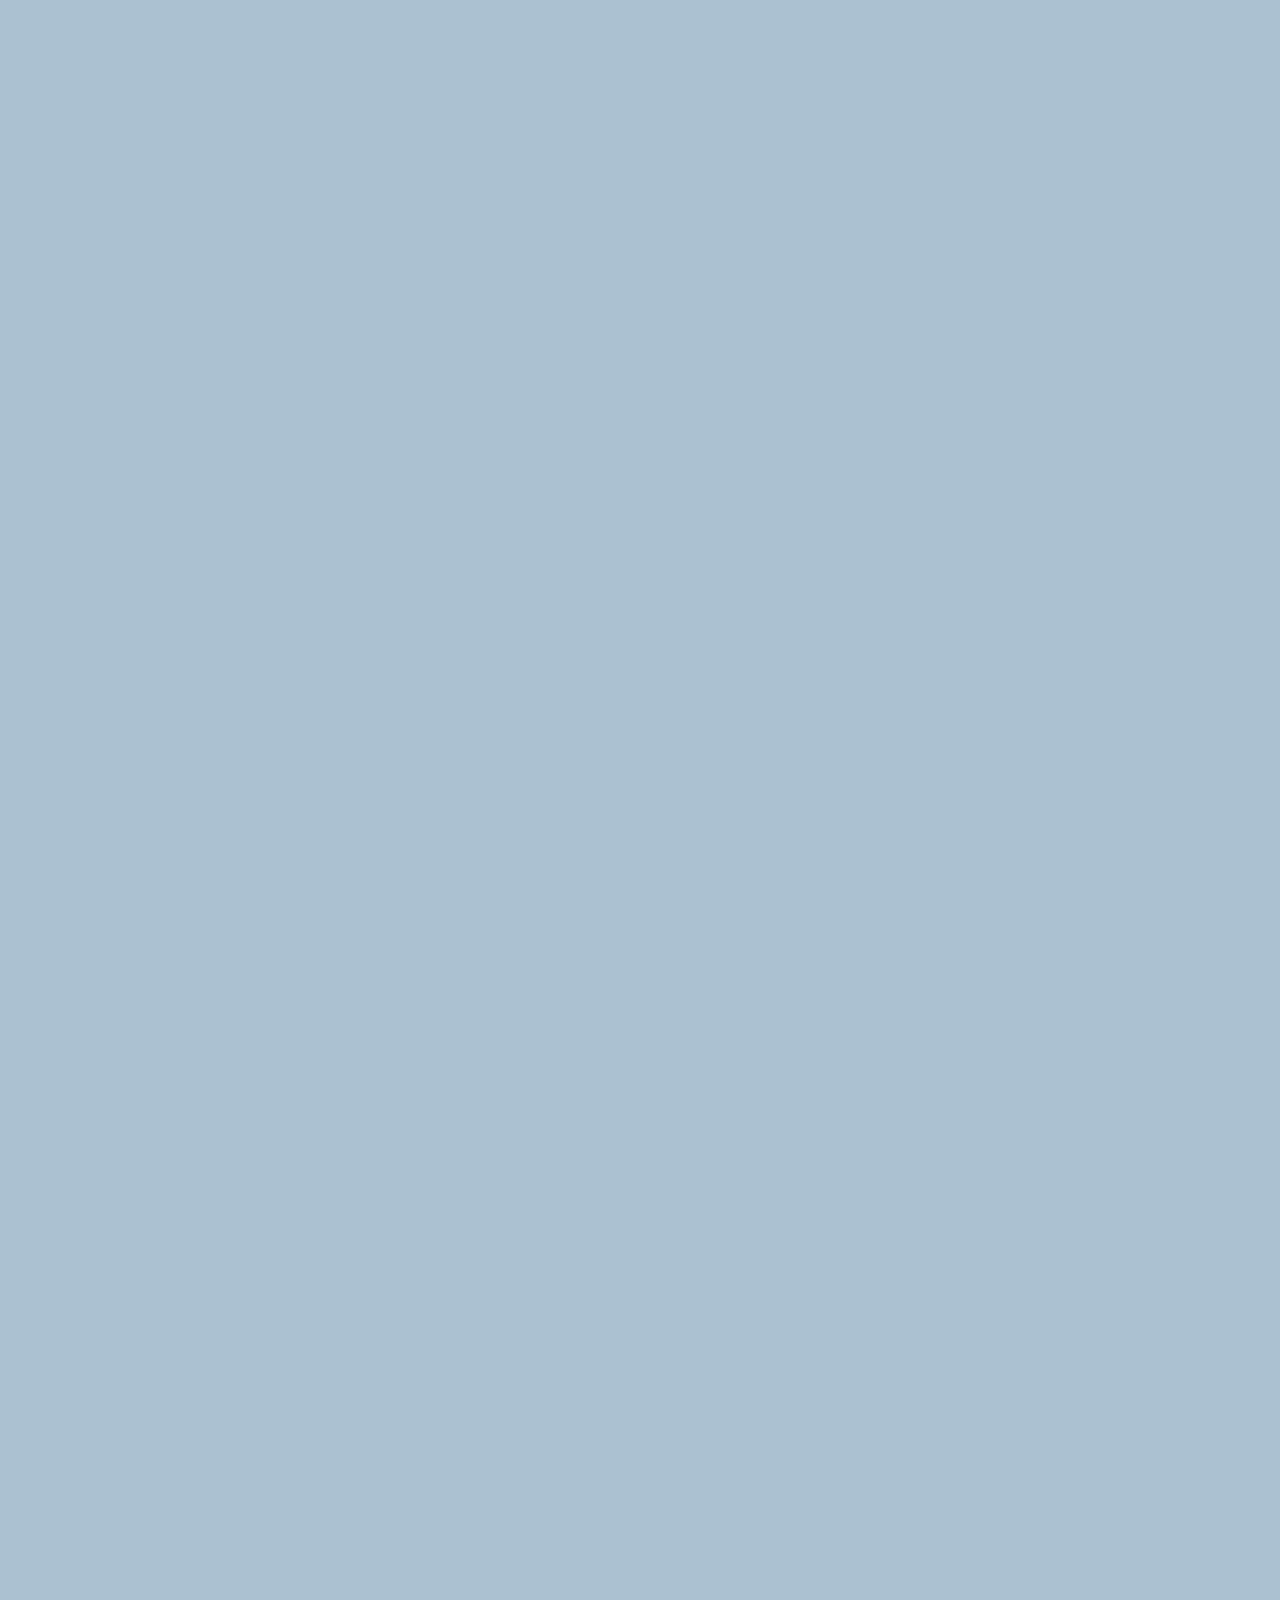
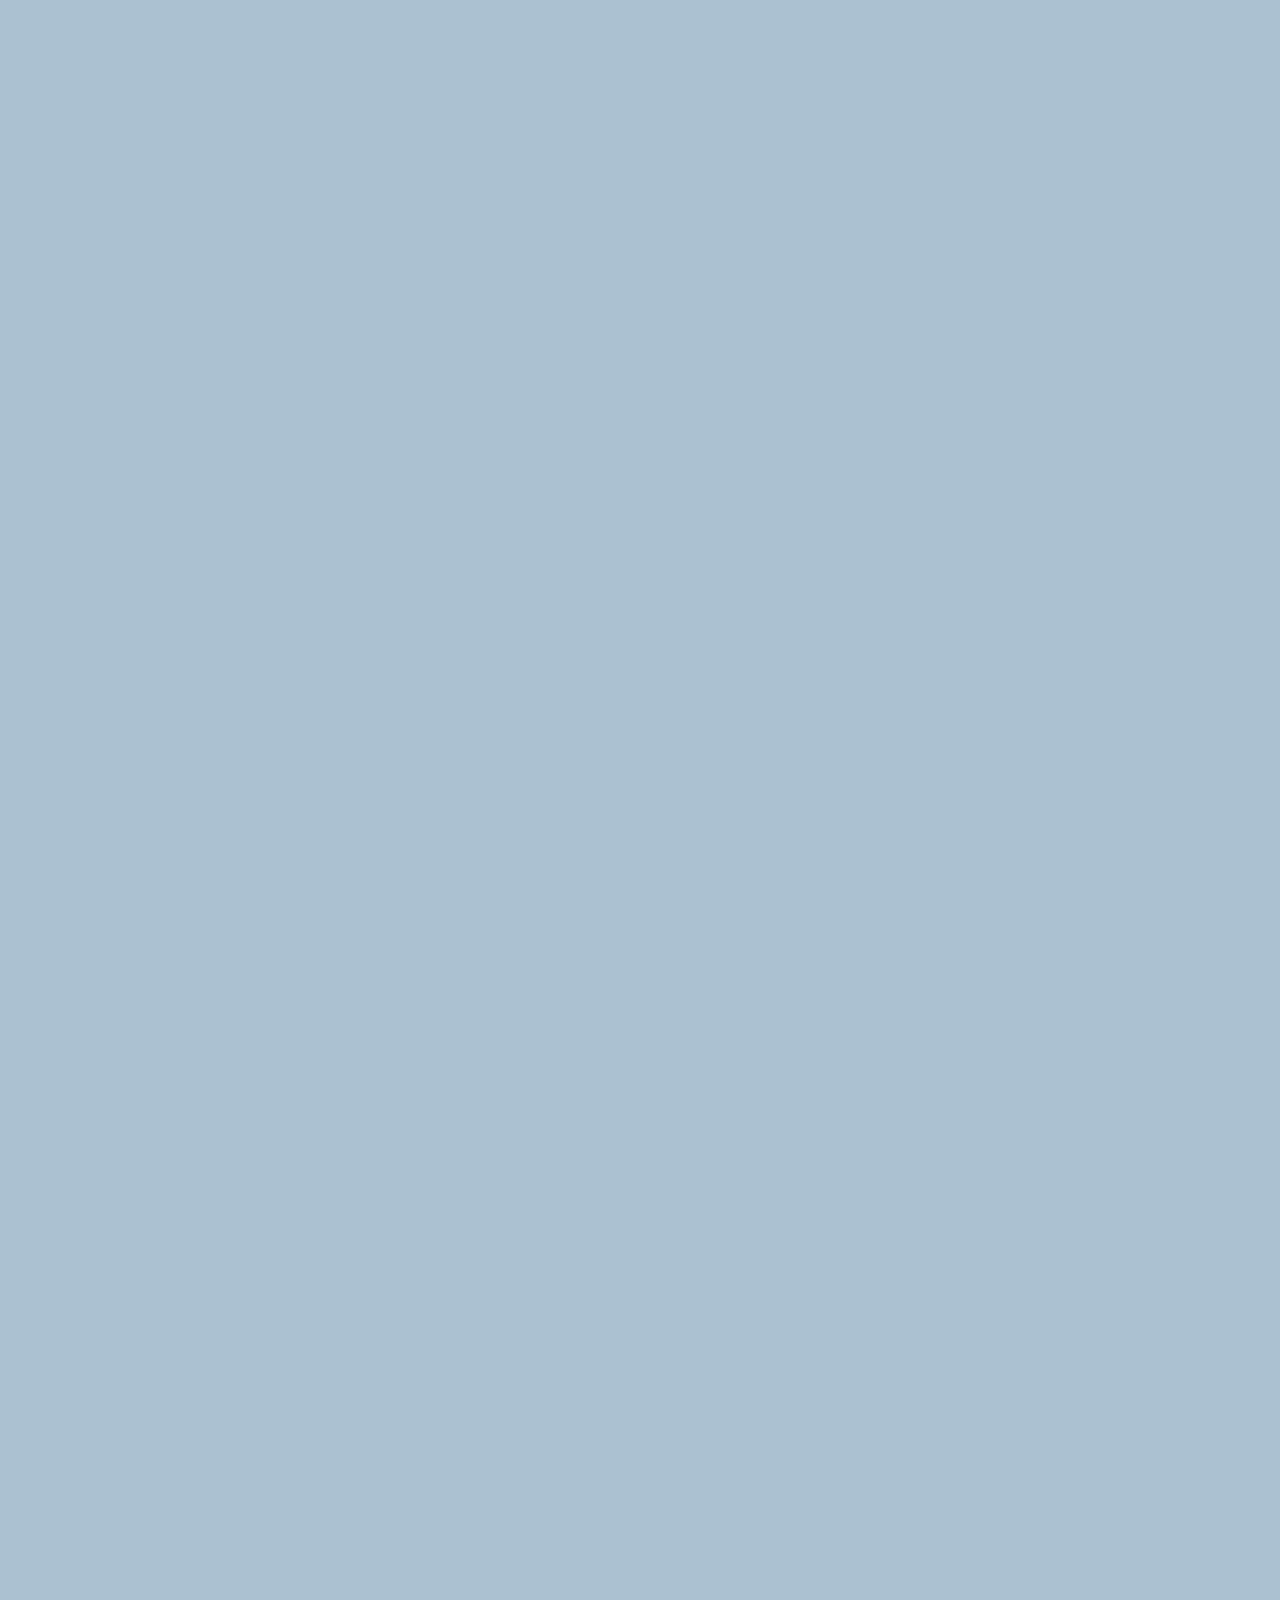
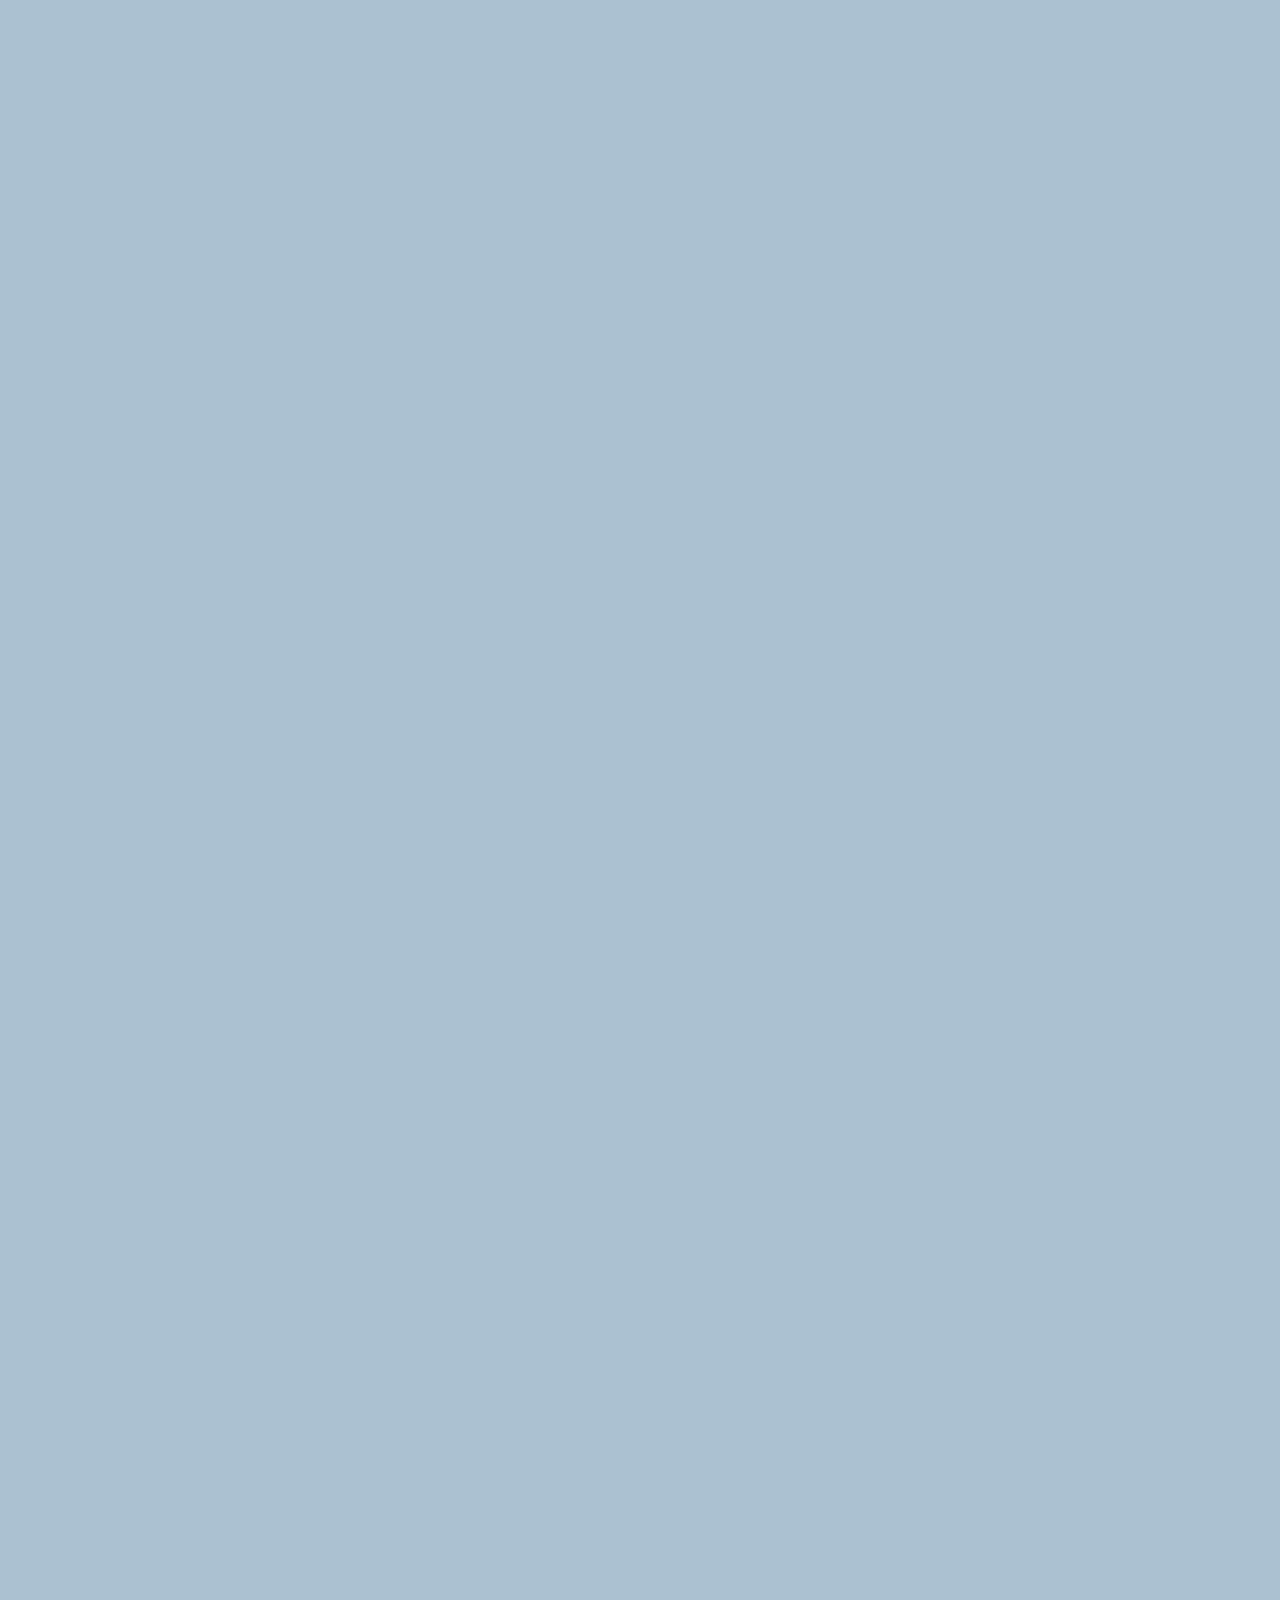
==== commit 4a4c275f: "2022-09-07" ====
--- a/chat.html
+++ b/chat.html
@@ -31,7 +31,7 @@
         </a>
       </div>
       <div class="alt-header__column">
-        <h1 class="alt-header__title">hyewon</h1>
+        <h1 class="alt-header__title">Jeongwon</h1>
       </div>
       <div class="alt-header__column">
         <span><i class="fas fa-search fa-lg"></i></span>
@@ -44,9 +44,9 @@
             Tuesday, June 30, 2020
         </div>
         <div class="message-row">
-            <img src="file:///C:/Users/arisc/Desktop/IMG_1546.jpg">
+            <img src="../IMG_8999.jpg">
             <div class="message-row__content">
-                <span class="message__author">hyewon</span>
+                <span class="message__author">Jeongwon</span>
                 <div class="message__info">
                     <span class="message__bubble">Hi!</span>
                     <span class="message__time">21:27</span>
@@ -66,11 +66,11 @@
 
     <form class="reply">
         <div class="reply__column">
-            <i class="far fa-plus-square"></i>
+            <i class="far fa-plus-square fa-2x"></i>
         </div>
         <div class="reply__column">
             <input type="text" placeholder="Write a message" />
-            <i class="far fa-smile-beam"></i>
+            <i class="far fa-smile-wink fa-lg"></i>
             <button>
                 <i class="fas fa-arrow-up"></i>
             </button>
